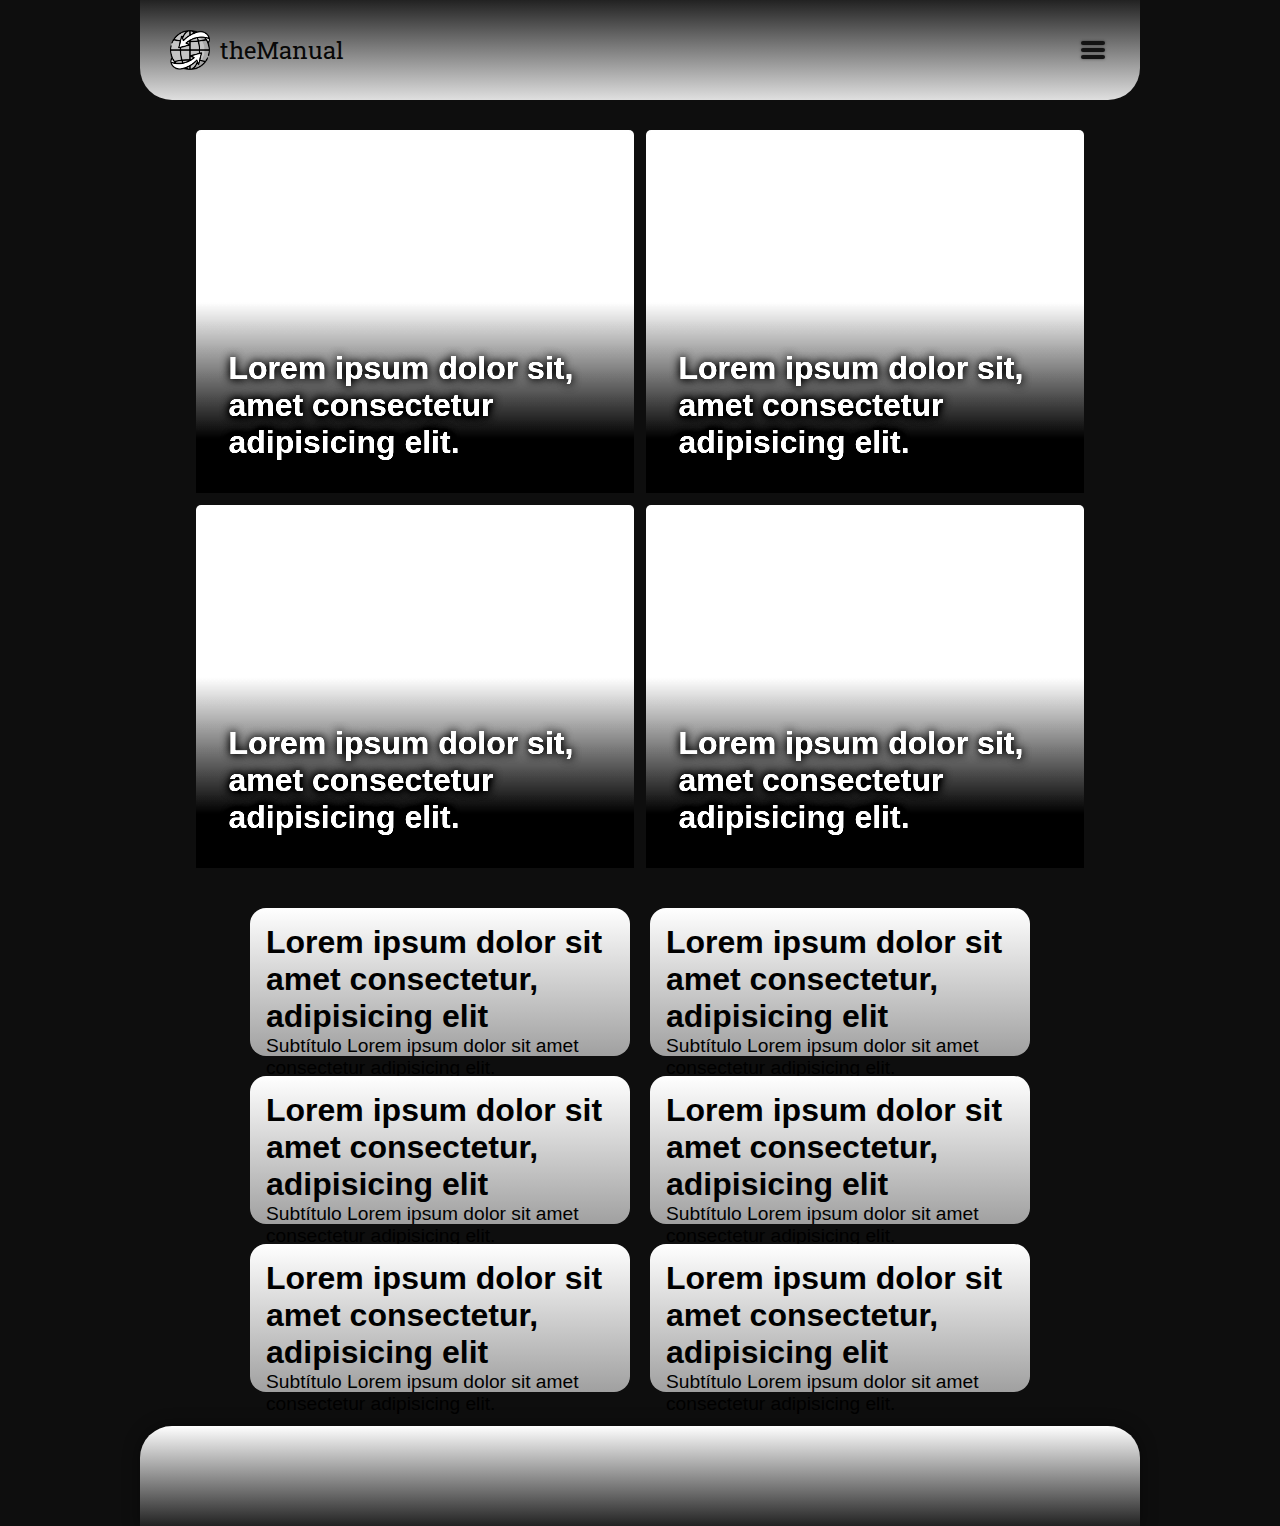
==== index.html @ f6d7060a "25/03/22" ====
<!DOCTYPE html>
<html lang="pt-br">
<head>
    <meta charset="UTF-8">
    <meta http-equiv="X-UA-Compatible" content="IE=edge">
    <meta name="viewport" content="width=device-width, initial-scale=1.0">
    <title>Document</title>
    <link rel="stylesheet" href="style.css">
</head>
<body >
    
    
    
    
    
    
    
    <div id="corpo">
    
        

            <nav class="containerdocabeçalho2">

                <a href="index.html" class="logo">
                    <img src="imagens/internet1.png" alt="" height="40px" class="imagemdalogo">
                </a>

                <div id="menu-mobile" onclick="lista0animacao('index')">

                    <section>
                        <div id="l1"></div>
                        <div id="l2"></div>
                        <div id="l3"></div>
                    </section>
                    
                </div>
                
            
            
            </nav>
            
        

  
    
  
    
        
            


         

<ul id="lista0">    
    <li id="item1"><a class="itensdomenu" id="i1" href="#" onclick="lista1()">WhatsApp</a></li>
    <ul id="lista1">
        <li><a href="#" class="itensdomenu" id="i21" onclick="lista21()">Tutoriais WhatsApp</a></li>

        <ul id="lista2-1">
            <li><a href="artigo1.html" class="itensdomenu link" id="i31">Como instalar o WhatsApp</a></li>

            <li><a href="artigo2.html" class="itensdomenu link" id="i32">Como editar o seu perfil no WhatsApp</a></li>

            <li><a href="artigo3.html" class="itensdomenu link" id="i33">Como mudar o papel de parede no whatsaap</a></li>

            <li><a href="artigo4.html" class="itensdomenu link" id="i34">Como instalar o WhatsApp</a></li>

            <li><a href="artigo5.html" class="itensdomenu link" id="i35">Como instalar o WhatsApp</a></li>

            <li><a href="artigo6.html" class="itensdomenu link" id="i36">Como instalar o WhatsApp</a></li>

            <li><a href="artigo6.html" class="itensdomenu link" id="i37">Como instalar o WhatsApp</a></li>

            <li><a href="artigo6.html" class="itensdomenu link" id="i38">Como instalar o WhatsApp</a></li>

            <li><a href="artigo6.html" class="itensdomenu link" id="i39">Como instalar o WhatsApp</a></li>
            
            <li><a href="artigo6.html" class="itensdomenu link" id="i310">Como instalar o WhatsApp</a></li>
        </ul>
        
    </ul>

      



    </ul>

        
        
        
            <div id="artigos-p">
                <article class="artigo-p" onmousemove="artigosprincipais()">
                    <h1>Lorem ipsum dolor sit, amet consectetur adipisicing elit.</h1>
                </article>
                
                <article class="artigo-p">
                    <h1>Lorem ipsum dolor sit, amet consectetur adipisicing elit.</h1>
                </article>
                
                <article class="artigo-p">
                    <h1>Lorem ipsum dolor sit, amet consectetur adipisicing elit.</h1>
                </article>

                <article class="artigo-p">
                    <h1>Lorem ipsum dolor sit, amet consectetur adipisicing elit.</h1>
                </article>
       
              
        
                

                
                
            </div>

            
        

      
            <div id="artigos-c">
                <article >
                    <div class="conteudo">
                        
                        <div class="titulos">
                            <h1>Lorem ipsum dolor sit amet consectetur, adipisicing elit</h1>
                            <h2>Subtítulo Lorem ipsum dolor sit amet consectetur adipisicing elit.</h2>
                        </div>
                </article>
                
                <article>
                    
                    <div class="conteudo">
                       
                        <div class="titulos">
                            <h1>Lorem ipsum dolor sit amet consectetur, adipisicing elit</h1>
                            <h2>Subtítulo Lorem ipsum dolor sit amet consectetur adipisicing elit.</h2>
                        </div>
                    </div>
                    
                </article>
                
                <article>
                    <div class="conteudo">
                        
                        <div class="titulos">
                            <h1>Lorem ipsum dolor sit amet consectetur, adipisicing elit</h1>
                            <h2>Subtítulo Lorem ipsum dolor sit amet consectetur adipisicing elit.</h2>
                        </div>
                </article>

                <article >
                    <div class="conteudo">
                        
                        <div class="titulos">
                            <h1>Lorem ipsum dolor sit amet consectetur, adipisicing elit</h1>
                            <h2>Subtítulo Lorem ipsum dolor sit amet consectetur adipisicing elit.</h2>
                        </div>
                </article>
                
                <article>
                    
                    <div class="conteudo">
                       
                        <div class="titulos">
                            <h1>Lorem ipsum dolor sit amet consectetur, adipisicing elit</h1>
                            <h2>Subtítulo Lorem ipsum dolor sit amet consectetur adipisicing elit.</h2>
                        </div>
                    </div>
                    
                </article>
                
                <article>
                    <div class="conteudo">
                        
                        <div class="titulos">
                            <h1>Lorem ipsum dolor sit amet consectetur, adipisicing elit</h1>
                            <h2>Subtítulo Lorem ipsum dolor sit amet consectetur adipisicing elit.</h2>
                        </div>
                </article>
       
              
        
                

                
                
            </div>
        

        <footer>

        </footer>
    </div>

</body>
<script src="js.js"></script>
</html>
<!--

    SETA PARA BAIXO
     <div class="seta">
                        <section>
                            <div class="seta1"></div>
                            <div class="seta2"></div>
                            
                        </section>
                    </div>-->
---- style.css ----
@import url('https://fonts.googleapis.com/css2?family=Roboto+Slab:wght@100;200;300;400;500;600&display=swap');

/*-------------------------------------Fundamentais-----------------------------------------*/

*/*retirando margens, preenchimentos de tudo*/{
    margin: 0px;
    padding: 0px;
    font-family: Arial, Helvetica, sans-serif;
}

body/*todo o conteúdo do site*/{
    position: relative;
    font-family: -apple-system, BlinkMacSystemFont, 'Segoe UI', Roboto, Oxygen, Ubuntu, Cantarell, 'Open Sans', 'Helvetica Neue', sans-serif;
    display: flex;
    justify-content: center; 
    background-color: rgb(14, 14, 14);
   
    
}

#corpo/*conteúdo do site, (que fica no meio)*/{
    border-radius:  3em 3em 0em 0em;
   position: relative;
   width: 100%;
   max-width: 1000px;
  
   
}

a/*todos os links*/{
    text-decoration: none;
    padding: 0.4em;
    color:rgb(0, 0, 0);
}
a:hover/*animação dos links*/{
    transition: 200ms;
}

li/*todos os itens das listas*/{
    list-style-type: none;
}

footer/*rodapé*/{
    
    background-image: linear-gradient(to top,rgb(34, 34, 34), white);
    width: 100%;
    box-shadow: 0px 0px 15px 01.5px rgba(0, 0, 0, 0.336);
    border-radius:  2em 2em 0em 0em;
    height: 100px;
    position: absolute;
    
}   

/*--------------------------------------CABEÇALHO-------------------------------------------*/

.containerdocabeçalho1/*conteiner que hospeda o container que hospeda os itens do cabeçalho*/{   
    
    width: 100%;
    display: flex;
    flex-direction: column;
    justify-content: left;
    border-radius: 1em;
    background-color: transparent;
}

.containerdocabeçalho2/*container que hospeda os itens do cabeçalho*/ {
    display: flex;
    flex-direction: row;
    width: 100%;
    height: 100px;
    justify-content: space-between;
    background-image: linear-gradient(to bottom,rgb(34, 34, 34), rgb(223, 223, 223));
    border-radius:  0em 0em 2em 2em;
}

.logo/*logo FERA NA WEB, item 1 do cabeçalho*/{
    display: inline;
    border-radius: 30px;
    font-size: 1.5em;
  align-items: center;
   margin: 10px;
   font-family: "Roboto Slab",Arial, Helvetica, sans-serif;
   display: flex;
   color: rgb(8, 8, 8);
}

.logo .imagemdalogo /*Imagem da logo (planeta)*/{
    margin: 10px;
    position: relative;
    right: 0px;
    filter: grayscale(100%) contrast(130%);
}

.logo::after/*texto escrito na logo logo após a imagem*/{
    content: 'theManual';
}
.logo:hover{
    text-decoration: underline;
    color: rgb(10, 10, 10);
}

#menu-mobile/*menu hamburguer, item 2 do cabeçalho*/{
    align-self: center;
    cursor: pointer;
    justify-self: right;
    border-radius: 10px;
    margin: 2em;
    height: 10px;
    display: flex;
    align-items: center;
    padding: 0em;
    user-select: none;
}

#menu-mobile section div /*os três traços do menu hamburguer*/{
    width: 1.5em;
    height: 4px;
    background-color: rgb(19, 19, 19);
    margin: 3px;
    border-radius:100px;
    box-shadow:  0px 0px 3px 0px rgba(0, 0, 0, 0.466);
    transition: 400ms;
}

#menu-mobile:hover section div/*animação do menu hamburguer*/{
    box-shadow:  0px 0px 3px 0px rgb(0, 0, 0);
    transition: 400ms;
}

/*------------------------------ARTIGOS PRINCIPAIS-----------------------------------*/

#artigos-p/*container que hospeda os articles PRINCIPAIS*/{
    width: 90%;
    max-width: 900px;
    display: grid;
    grid-template-columns: 1fr 1fr;
    grid-auto-rows:  375px;
    padding: 1.5em;
    margin: auto;
}

#artigos-p article/*Artigos principais*/{
    margin: 0.4em;
    border-radius: 05px;
    background-color: rgb(255, 255, 255);
    background-repeat: no-repeat;
    background-size: cover;
    background-position: center;
    display: flex;
   background-image: url(https://br.atsit.in/wp-content/uploads/2021/08/o-whatsapp-pode-em-breve-permitir-que-voce-visualize-atualizacoes-de-status-na-foto-do-perfil-de-toque.jpg);
    align-items: flex-end;
    filter:  grayscale(30%) saturate(40%) contrast(180%);
    
}

#artigos-p article h1/*títulos dos artigos principais*/{
    padding: 1em;
    text-shadow: 0px 0px 10px black;
    color: rgb(255, 255, 255);
    height: 50%;
    display: flex;
    align-items: flex-end;
    width: 100%;
    background-image: linear-gradient(to bottom, transparent, black);
}

#artigos-p .artigo-p:hover h1/*animação dos títulos principais*/{
    text-decoration: underline;
}

/*----------------------------------ARTIGOS COMUNS----------------------------------------*/
#artigos-c/*Container que hospeda os artigos comuns e recomendados*/{
    width: 80%;
    background-color: none;
    justify-items: center;
    flex-direction: column;
    box-sizing: border-box;
    grid-template-columns: 1fr 1fr;
    display: grid;
    min-height: 200px;
    margin: auto;
    margin-bottom: 24px;
  }

#artigos-c article/*os artigos comuns*/{
    background-image: linear-gradient( rgb(255, 255, 255),rgb(160, 160, 160));
    padding: 1em;
    border-radius: 1em;
    margin: 10px;
    height: 116px;
    max-width: 500px;
}
div.conteudo{
    display: flex;
    flex-direction: row;
}
div.imagem{
    background-image: url(imagens/app-store.png);
    background-position: center;
    background-size: cover;
    width: 100%;
    height: 270px;
}
/*-----------------------------ARTIGOS RECOMENDADOS---------------------------------------*/

#recomendados a/*artigos comuns*/{
    justify-content: center;
    background-image: linear-gradient( rgb(255, 255, 255),rgb(160, 160, 160));
    background-position: right top;
    max-width: 500px;
    width: 100%;
    max-height: 120px;
    margin: 10px auto;
    display: flex;
    border-radius: 1em;
    align-items: center;
    transition: 150ms;
   
}
#recomendados a:hover/*animação dos artigos comuns*/{
    max-width: 520px;
    transition: 150ms;
}

#recomendados a article/*conteúdo dos artigos recomendados*/{
  padding: 1em;
}

#recomendados article:hover h1/*animação dos títulos dos artigos comuns*/{
  text-decoration: underline;
  transition: 300ms;
    
}

@media /**/(max-width:900px){
    #artigos-c{
        grid-template-columns: 1fr;
        
       }
}



@media /**/(max-width:650px){
    
  
    #artigos-c article{
        flex-direction: column-reverse;
        
        align-items: center;
        justify-content: end;
        
        
    }


    /*artigos principais agora ficam escondidos*/
    #artigos-p {
        grid-template-columns: 1fr;
        width: auto;
    }
  

}
#artigos-c article .titulos h1{
    font-family: -apple-system, BlinkMacSystemFont, 'Segoe UI', Roboto, Oxygen, Ubuntu, Cantarell, 'Open Sans', 'Helvetica Neue', sans-serif;
}
#artigos-c article .titulos h2{
    font-family: -apple-system, BlinkMacSystemFont, 'Segoe UI', Roboto, Oxygen, Ubuntu, Cantarell, 'Open Sans', 'Helvetica Neue', sans-serif;
    font-weight: 500;
    font-size: 1.2em;
}



/*---------------------------------------------LISTAS------------------------------------*/



.itensdomenu/*(links)*/{
    margin: 0px;
     justify-content: left;
    color: rgb(0, 0, 0);
    display: flex;
    font-size: 18px;
    align-items: center;
    letter-spacing: 3px;
    text-align: left;
    width: 100%;
    
    
    
  
    
 }

 .itensdomenu:hover{
    letter-spacing: 4px;
    
    
}
 .link{
     
   width: unset;
     font-size: 18px;
     list-style-type: circle;
     letter-spacing: 6px;
     margin: 0px;
     
     margin-left: 1em;
 }
 .link:hover{
     font-weight: normal;
     letter-spacing: 5px;
     


 }

#lista0/*,#lista1,#lista1-2,#lista2*/{
    display: flex;
    flex-direction: column;
    width: max-content;
    
    position: absolute;
    padding: 30px;
    border-radius: 20px;
   
   
    border-top: 40px solid rgba(0, 0, 0, 0.774) ;
    margin: 10px;
    
   transition: 500ms ease-in;
 z-index: 1;
    
    
  
    background-image: linear-gradient(to top,rgb(138, 138, 138),rgba(255, 255, 255, 0.993));


 
}
@media (max-width:700px){
    #lista0{
    max-width: 80%;
    min-width: 10px;
    padding: 20px;
    }
    .link{margin: 5px 0px;
    margin-left: 1em;
    }
}



#item1,#item2,#item3{
    transition: 500ms ease-in-out;
   
    text-transform: uppercase;
}

#lista1,#lista1-2,#lista1-3{
    color: aliceblue;
    display: none;
    margin-left: 20px;
    transition: 400ms ease-in-out;
    flex-direction: column;
    border-left: 1px solid black;
  
}

#lista2-1,#lista2-2,#lista2-3{
    flex-direction: column;
    display: none;
    
 
}


.artigos span{
    letter-spacing: 4px;
    margin: 0px 5px;
    background-color: rgba(186, 186, 186, 0.309);
    padding: 0px 5px;
    color: rgb(21, 21, 21);
   font-family: Verdana, Geneva, Tahoma, sans-serif;
    padding: 0.125rem 0.25rem;
   letter-spacing: 1px;
    width: fit-content;
    border-radius: 10px;
    
}
/* 
.artigos span#maisopcoes{
    padding-right: 25px;
    background-image: url(https://scontent.whatsapp.net/v/t39.8562-34/118117430_995065920932265_1336446442210986426_n.jpg?stp=cp0_dst-webp_p50x50&ccb=1-5&_nc_sid=8a74b9&_nc_ohc=v3VJEIUTUsUAX8lCRQH&_nc_ht=scontent.whatsapp.net&oh=01_AVw29OAK5IxPcZxJF-hrfZFGPBJ2sZ7UN9jUxay3sbmvOg&oe=6227535F);
    background-repeat: no-repeat;
    background-position: right;
    background-size: contain;

}*/

h1.titulo span/*icone ao lado do título*/{
    filter: grayscale(100%) drop-shadow(0px 0px 2px rgba(0, 0, 0, 1)) ;
    padding: 15px;
    display: inline-block; 
    border-bottom: black;
   background-color: inherit;
}


.artigos/*Todos os artigos completos,contando com o bloco "ajuda"*/{
    
    position: relative;
    border-radius: 20px;
    padding: 2em;
    max-width: 750px;
    box-sizing: border-box;
    margin: 0em auto 24px auto;
    
    background-image: linear-gradient(to bottom, rgb(255 255 255) ,rgb(255 255 255 / 74%));
   color: #000000;
    line-height: 1.5em;
    
    
}
#indice{
    margin-bottom: 1em;
}

#indice ul{
    margin: auto;
    display: flex;
    justify-content: center;
    align-items: flex-start;
    
    flex-wrap: wrap;
    
     
     
}


#indice ul{
    list-style-type: none;
    margin:auto;
    margin-bottom: 2em;
   


}
#indice li{
    margin: 0px;
    list-style-type: none;
}
#indice li::after{
    content: "-";
    margin: 10px;
    
}
#indice li:last-of-type::after{
    content: none;
}

.artigos h1{
    display: flex;
    align-items: center;
    justify-content: center;
    font-size: 1em;
   font-family: -apple-system, BlinkMacSystemFont, 'Segoe UI', Roboto, Oxygen, Ubuntu, Cantarell, 'Open Sans', 'Helvetica Neue', sans-serif;
    text-align: center;
    color: black;
    line-height: 1em;
    
}

#primeirospassos{
    line-height: 1em;
    font-size: 4em;
}

.artigos h2{
    margin: 1em 0px 1em 0px;
    font-family: -apple-system, BlinkMacSystemFont, 'Segoe UI', Roboto, Oxygen, Ubuntu, Cantarell, 'Open Sans', 'Helvetica Neue', sans-serif;
   
      letter-spacing: 3px;
      font-size: 3em;
      color: rgb(0 0 0);
}
.artigos h2.primeirospassos{
    color: rgb(99, 99, 99);
}

.artigos h4{
    font-family: 'Lucida Sans', 'Lucida Sans Regular', 'Lucida Grande', 'Lucida Sans Unicode', Geneva, Verdana, sans-serif;
  
    letter-spacing: 7px;
    font-size: 1em;
    color: #000000;
    margin: 20px 0px 0px 0px;
}
.artigos p{
    text-align: start;
    word-spacing: 0.1em;
   
    margin: 0em;
    letter-spacing: 2px;
   text-indent: 1em;
    font-size: 18px;
    margin:2em 0em 0em 2em;
    
}
.artigos a{
    text-shadow: 1px 1px 2px rgb(102, 102, 102);
    color: rgb(0, 0, 0);
    
    font-family: Verdana, Geneva, Tahoma, sans-serif;
}
.artigos a:hover{
    text-decoration: underline;
   
}


h1.titulo{
    font-size: 3em;
    display: block;
}
ol div.fotos:nth-of-type(2)/*Fotos que ilustram o passo a passo*/{
    
    
   /* background-image: url(imagens/WhatsApp1.jpeg),url(imagens/WhatsApp2.1.jpeg);
    background-size: 25%;
    background-repeat: no-repeat;
    background-position: 0px -9px,160px -9px;*/
    
    display: none;
  /*  grid-template-columns: repeat(auto-fill,minmax(170px,220px));
    gap: 5px;
    grid-auto-rows: minmax(300px,auto);*/
    flex-wrap: wrap;
    justify-content: center;
    
}
div.fotos .img{
    display: flex;
    align-items: flex-end;
    justify-content: end;
   min-width: 170px;
    background-image: url(imagens/maisopcoes.jpg);
    box-shadow: 0px 0px 3px 1px rgb(0 0 0);
    font-weight: 400;
    background-size: 100%;
    background-position: 0px -12px;
    background-repeat: no-repeat;
    min-height: 250px;
    margin: 10px;
    font-weight: 600;
    font-family: 'Lucida Sans', 'Lucida Sans Regular', 'Lucida Grande', 'Lucida Sans Unicode', Geneva, Verdana, sans-serif;
}
div.fotos .img:nth-of-type(2){
    background-image: url(imagens/configuracoes.jpg);
}
div.fotos .img:nth-of-type(3){
    background-image: url(imagens/perfil.jpg);
}

div.botao{
    display: flex;
    justify-content: right;
}
div.botao span{
    transition: 200ms;
    
    font-size: 1em;
    font-family: Arial, Helvetica, sans-serif;
    letter-spacing: 3px;
    background-color: unset;
    color: rgb(76, 76, 76);
    font-weight: bold;
  padding: 1em;
    cursor: pointer;
  
}

@media (max-width:450px){
    h1.titulo span{
     padding: 0;
     display: block;
       top: 0;
       right: 0;
       margin: 13px auto;
     
        
    }
    h1.titulo{
        font-size: 2em;
        margin-top: 5px;
      
        
    }
    #fotos .img{
        background-position: 0px -20px;
        max-width: 300px;
        min-height: 410px;
        width: 100%;
    }

}

/*-------------------------------------SUMARIO(Para os artigos)----------------------------*/
div.sumario{
   
    color: rgb(255, 255, 255);
    border-radius: 20px;
    padding: 5px;
    font-size: 1.1em;
    display: flex;
    flex-wrap: wrap;
    width: 100%;
    margin: auto;
    justify-content: center;
    align-items: center;
    box-sizing: border-box;
    text-align: left;
    
}
div.sumario .paginadosumario{
    
  cursor: unset;
    max-width: 80px;
    color: rgb(255, 255, 255);
    text-decoration: none;
    padding: 0;
   
}
div.sumario li::after{
    content: ">>";
    margin: 10px;
    
}
div.sumario li:last-of-type::after{
    content: "";
}



.artigosrelacionados {
    font-family: -apple-system, BlinkMacSystemFont, 'Segoe UI', Roboto, Oxygen, Ubuntu, Cantarell, 'Open Sans', 'Helvetica Neue', sans-serif;
    text-align: center;
    font-size: 1.5em;
    color: rgb(255, 255, 255);
    font-weight: bold;
    margin-top: 20px;
    
}


.artigos ol{
    
    margin: 0em 0em 3em 4em;
}
.artigos ul{
    
    margin: 0em 0em 5em 4em;
}
.artigos ol li{
    font-size: 18px;
    list-style-type: decimal;
    margin: 1.5em 0em 0em 0em;
    
    font-family: "Roboto Slab" Arial, Helvetica, sans-serif;
}

.artigos ul li{
    font-size: 18px;
    list-style-type: disc;
    margin: 1em 0em 0em 0em;
    
    font-family: "Roboto Slab" Arial, Helvetica, sans-serif;
}

.artigos li{
    letter-spacing: 2px;
}


.artigos li img{
    height: 18px;
    filter: grayscale(90%) contrast(200%) drop-shadow(0px 0px 2px black);
    
}
.artigos p img{
    height: 18px;
    
}



h1:nth-of-type(1){
    justify-content: center;
}

ol.ajuda {
    margin-bottom: 0px;
}
ol.ajuda li{
    margin: 10px;
}

hr{
    margin-top: 0;
    margin-bottom: 1em;
    color: black;
}

.em {
    display: inline-block;
    font-size: 17px;
    font-family: 'Segoe UI', Tahoma, Geneva, Verdana, sans-serif;
    letter-spacing: 1px;
    color: #2a2a2a;
    text-align: end;
    font-style: normal;
   
}
.em::before{
    content: "*";
}

sup a{
    padding: 0;
}
.artigos:nth-of-type(2){
    padding: 10px;
    padding-left: 32px;
}
.artigos:nth-of-type(2) h2{
    margin: 24px 0px;
}
.artigos:nth-of-type(2) ol{
    margin: 0em 0em 24px 4em;
}


@media(max-width:758px){
    
    .artigos{
        margin-right:  5px;
        margin-left: 5px;
        padding: 8px;
    }
    #indice ul{
       
       
        justify-content: space-around;
        margin: 1em 0em 1em 0em;
    }

    #indice ul li::after{
        content: "";
        margin: 0;
        
    }
    .artigos h2{
        margin: 15px 0px 0px 0px;
        letter-spacing: 3px;
        font-size: 2.2em;
       
    }

    .artigos h4{
        letter-spacing: 3px;
        font-size: 1em;
        color: #161616;
        margin: 25px 0px 0px 0px;
    }
    .artigos p{
        font-size: 1em;
        
    }
    .artigos ul,.artigos ol{
        margin-left: 2em;
        margin-right: 0;
    }
   
    
  
    .link:hover{
       
        text-decoration: none;
   
   
    }
   
    .link:active{
        font-weight: bold;
        text-decoration: underline;
    }
    .sumario li{
        margin-bottom: 5px;
    }
}
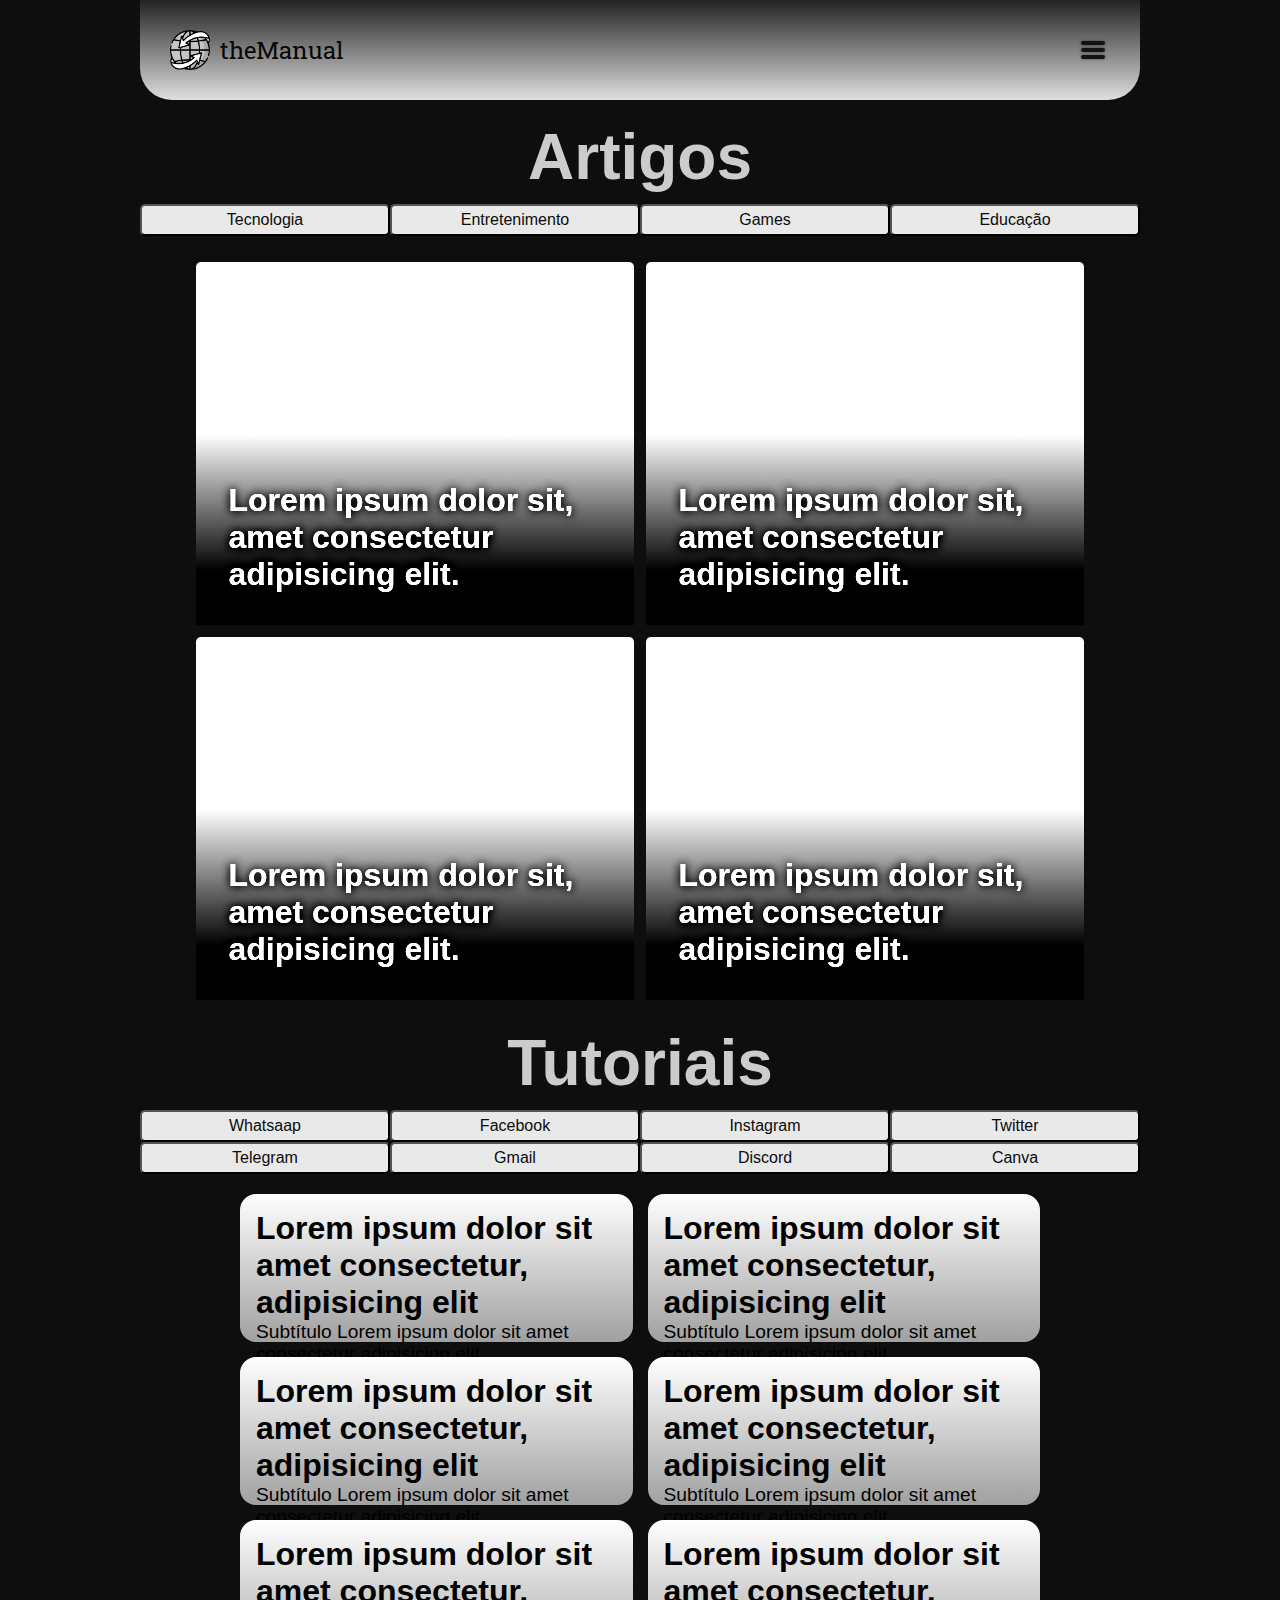
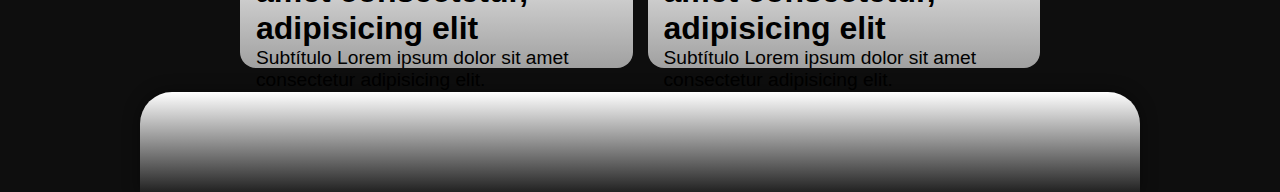
==== commit 3b0aa5bf: "25/03/22" ====
--- a/index.html
+++ b/index.html
@@ -22,7 +22,7 @@
             <nav class="containerdocabeçalho2">
 
                 <a href="index.html" class="logo">
-                    <img src="imagens/internet1.png" alt="" height="40px" class="imagemdalogo">
+                    <img src="imagens/internet1.png" alt=""  class="imagemdalogo">
                 </a>
 
                 <div id="menu-mobile" onclick="lista0animacao('index')">
@@ -87,97 +87,110 @@
     </ul>
 
         
-        
-        
-            <div id="artigos-p">
-                <article class="artigo-p" onmousemove="artigosprincipais()">
-                    <h1>Lorem ipsum dolor sit, amet consectetur adipisicing elit.</h1>
-                </article>
-                
-                <article class="artigo-p">
-                    <h1>Lorem ipsum dolor sit, amet consectetur adipisicing elit.</h1>
-                </article>
-                
-                <article class="artigo-p">
-                    <h1>Lorem ipsum dolor sit, amet consectetur adipisicing elit.</h1>
-                </article>
-
-                <article class="artigo-p">
-                    <h1>Lorem ipsum dolor sit, amet consectetur adipisicing elit.</h1>
-                </article>
-       
-              
-        
-                
-
-                
-                
+        <div class="bloco">
+            <div class="artigosrelacionados">
+                <p class="artigosrelacionados">Artigos</p>
+                <ul class="artigosrelacionados">
+                    <button>Tecnologia</button>
+                    <button>Entretenimento</button>
+                    <button>Games</button>
+                    <button>Educação</button>
+                </ul>
             </div>
-
-            
-        
-
-      
-            <div id="artigos-c">
-                <article >
-                    <div class="conteudo">
-                        
-                        <div class="titulos">
-                            <h1>Lorem ipsum dolor sit amet consectetur, adipisicing elit</h1>
-                            <h2>Subtítulo Lorem ipsum dolor sit amet consectetur adipisicing elit.</h2>
+            
+                <div id="artigos-p">
+                    <article class="artigo-p" onmousemove="artigosprincipais()">
+                        <h1>Lorem ipsum dolor sit, amet consectetur adipisicing elit.</h1>
+                    </article>
+            
+                    <article class="artigo-p">
+                        <h1>Lorem ipsum dolor sit, amet consectetur adipisicing elit.</h1>
+                    </article>
+            
+                    <article class="artigo-p">
+                        <h1>Lorem ipsum dolor sit, amet consectetur adipisicing elit.</h1>
+                    </article>
+                    <article class="artigo-p">
+                        <h1>Lorem ipsum dolor sit, amet consectetur adipisicing elit.</h1>
+                    </article>
+                </div>
+        </div>
+
+          
+            <div class="bloco">
+                <div class="artigosrelacionados">
+                    <p class="artigosrelacionados">Tutoriais</p>
+                    <ul class="artigosrelacionados">
+                        <button>Whatsaap</button>
+                        <button>Facebook</button>
+                        <button>Instagram</button>
+                        <button>Twitter</button>
+                        <button>Telegram</button>
+                        <button>Gmail</button>
+                        <button>Discord</button>
+                        <button>Canva</button>
+                    </ul>
+                </div>
+                <div id="artigos-c">
+                    <article >
+                        <div class="conteudo">
+                
+                            <div class="titulos">
+                                <h1>Lorem ipsum dolor sit amet consectetur, adipisicing elit</h1>
+                                <h2>Subtítulo Lorem ipsum dolor sit amet consectetur adipisicing elit.</h2>
+                            </div>
+                    </article>
+                
+                    <article>
+                
+                        <div class="conteudo">
+                
+                            <div class="titulos">
+                                <h1>Lorem ipsum dolor sit amet consectetur, adipisicing elit</h1>
+                                <h2>Subtítulo Lorem ipsum dolor sit amet consectetur adipisicing elit.</h2>
+                            </div>
                         </div>
-                </article>
-                
-                <article>
-                    
-                    <div class="conteudo">
-                       
-                        <div class="titulos">
-                            <h1>Lorem ipsum dolor sit amet consectetur, adipisicing elit</h1>
-                            <h2>Subtítulo Lorem ipsum dolor sit amet consectetur adipisicing elit.</h2>
+                
+                    </article>
+                
+                    <article>
+                        <div class="conteudo">
+                
+                            <div class="titulos">
+                                <h1>Lorem ipsum dolor sit amet consectetur, adipisicing elit</h1>
+                                <h2>Subtítulo Lorem ipsum dolor sit amet consectetur adipisicing elit.</h2>
+                            </div>
+                    </article>
+                    <article >
+                        <div class="conteudo">
+                
+                            <div class="titulos">
+                                <h1>Lorem ipsum dolor sit amet consectetur, adipisicing elit</h1>
+                                <h2>Subtítulo Lorem ipsum dolor sit amet consectetur adipisicing elit.</h2>
+                            </div>
+                    </article>
+                
+                    <article>
+                
+                        <div class="conteudo">
+                
+                            <div class="titulos">
+                                <h1>Lorem ipsum dolor sit amet consectetur, adipisicing elit</h1>
+                                <h2>Subtítulo Lorem ipsum dolor sit amet consectetur adipisicing elit.</h2>
+                            </div>
                         </div>
-                    </div>
-                    
-                </article>
-                
-                <article>
-                    <div class="conteudo">
-                        
-                        <div class="titulos">
-                            <h1>Lorem ipsum dolor sit amet consectetur, adipisicing elit</h1>
-                            <h2>Subtítulo Lorem ipsum dolor sit amet consectetur adipisicing elit.</h2>
-                        </div>
-                </article>
-
-                <article >
-                    <div class="conteudo">
-                        
-                        <div class="titulos">
-                            <h1>Lorem ipsum dolor sit amet consectetur, adipisicing elit</h1>
-                            <h2>Subtítulo Lorem ipsum dolor sit amet consectetur adipisicing elit.</h2>
-                        </div>
-                </article>
-                
-                <article>
-                    
-                    <div class="conteudo">
-                       
-                        <div class="titulos">
-                            <h1>Lorem ipsum dolor sit amet consectetur, adipisicing elit</h1>
-                            <h2>Subtítulo Lorem ipsum dolor sit amet consectetur adipisicing elit.</h2>
-                        </div>
-                    </div>
-                    
-                </article>
-                
-                <article>
-                    <div class="conteudo">
-                        
-                        <div class="titulos">
-                            <h1>Lorem ipsum dolor sit amet consectetur, adipisicing elit</h1>
-                            <h2>Subtítulo Lorem ipsum dolor sit amet consectetur adipisicing elit.</h2>
-                        </div>
-                </article>
+                
+                    </article>
+                
+                    <article>
+                        <div class="conteudo">
+                
+                            <div class="titulos">
+                                <h1>Lorem ipsum dolor sit amet consectetur, adipisicing elit</h1>
+                                <h2>Subtítulo Lorem ipsum dolor sit amet consectetur adipisicing elit.</h2>
+                            </div>
+                    </article>
+            </div>
        
               
         
--- a/style.css
+++ b/style.css
@@ -89,6 +89,7 @@
     position: relative;
     right: 0px;
     filter: grayscale(100%) contrast(130%);
+    height: 40px;
 }
 
 .logo::after/*texto escrito na logo logo após a imagem*/{
@@ -105,7 +106,7 @@
     justify-self: right;
     border-radius: 10px;
     margin: 2em;
-    height: 10px;
+   
     display: flex;
     align-items: center;
     padding: 0em;
@@ -135,7 +136,7 @@
     display: grid;
     grid-template-columns: 1fr 1fr;
     grid-auto-rows:  375px;
-    padding: 1.5em;
+    
     margin: auto;
 }
 
@@ -150,7 +151,6 @@
    background-image: url(https://br.atsit.in/wp-content/uploads/2021/08/o-whatsapp-pode-em-breve-permitir-que-voce-visualize-atualizacoes-de-status-na-foto-do-perfil-de-toque.jpg);
     align-items: flex-end;
     filter:  grayscale(30%) saturate(40%) contrast(180%);
-    
 }
 
 #artigos-p article h1/*títulos dos artigos principais*/{
@@ -180,13 +180,14 @@
     min-height: 200px;
     margin: auto;
     margin-bottom: 24px;
+    gap: 15px;
   }
 
 #artigos-c article/*os artigos comuns*/{
     background-image: linear-gradient( rgb(255, 255, 255),rgb(160, 160, 160));
     padding: 1em;
     border-radius: 1em;
-    margin: 10px;
+   
     height: 116px;
     max-width: 500px;
 }
@@ -201,35 +202,45 @@
     width: 100%;
     height: 270px;
 }
-/*-----------------------------ARTIGOS RECOMENDADOS---------------------------------------*/
-
-#recomendados a/*artigos comuns*/{
+/*-------------------------------------Títulos no meio da página----------------------------*/
+
+p.artigosrelacionados{
+  
+    
+}
+div.artigosrelacionados{
+    width: 100%;
+    margin: 20px auto;
+}
+.artigosrelacionados {
+    font-family: -apple-system, BlinkMacSystemFont, 'Segoe UI', Roboto, Oxygen, Ubuntu, Cantarell, 'Open Sans', 'Helvetica Neue', sans-serif;
+    text-align: center;
+    font-size: 2em;
+    color: rgb(204, 204, 204);
+    font-weight: bold;
+    margin-top: 20px;
+    list-style-type: disc;
+
+}
+
+
+.artigosrelacionados button{
+    padding: 5px;
+    border-radius: 5px;
+    color: rgb(12, 12, 12);
+    font-size: 16px;
+    background-color: rgb(233, 233, 233);
+    
+}
+
+ul.artigosrelacionados{
+    width: 100%;
+    margin: 10px auto;
+    display: grid;
+    grid-template-columns: 1fr 1fr 1fr 1fr;
+    flex-wrap: wrap;
     justify-content: center;
-    background-image: linear-gradient( rgb(255, 255, 255),rgb(160, 160, 160));
-    background-position: right top;
-    max-width: 500px;
-    width: 100%;
-    max-height: 120px;
-    margin: 10px auto;
-    display: flex;
-    border-radius: 1em;
-    align-items: center;
-    transition: 150ms;
-   
-}
-#recomendados a:hover/*animação dos artigos comuns*/{
-    max-width: 520px;
-    transition: 150ms;
-}
-
-#recomendados a article/*conteúdo dos artigos recomendados*/{
-  padding: 1em;
-}
-
-#recomendados article:hover h1/*animação dos títulos dos artigos comuns*/{
-  text-decoration: underline;
-  transition: 300ms;
-    
+    flex-direction: row;
 }
 
 @media /**/(max-width:900px){
@@ -241,25 +252,57 @@
 
 
 
-@media /**/(max-width:650px){
-    
-  
+@media /*responsividade*/(max-width:650px){
+    .containerdocabeçalho2{
+        height: 77px;
+
+    }
+    #menu-mobile section div /*os três traços do menu hamburguer*/{
+    height: 3px;
+    width: 20px;}
+
+    .logo/*logo FERA NA WEB, item 1 do cabeçalho*/{
+        display: inline;
+        border-radius: 30px;
+        font-size: 20px;
+      align-items: center;
+       margin: 10px;
+       font-family: "Roboto Slab",Arial, Helvetica, sans-serif;
+       display: flex;
+       color: rgb(8, 8, 8);
+    }
+
     #artigos-c article{
         flex-direction: column-reverse;
-        
+        height: auto;
         align-items: center;
         justify-content: end;
-        
-        
+    }
+    #artigos-c article  h1{
+        font-size: 23px;
+    }
+   
+    .bloco{
+        background-image: radial-gradient(#dddddd , #00000000 70%);
     }
 
 
     /*artigos principais agora ficam escondidos*/
     #artigos-p {
         grid-template-columns: 1fr;
+        grid-auto-rows: 230px;
         width: auto;
     }
-  
+    .artigosrelacionados{
+        font-size: 25px;
+    }
+    .artigosrelacionados button{
+        width: 150px;
+    }
+    ul.artigosrelacionados{
+        display: flex;
+        grid-template-columns: 1fr 1fr 1fr;
+    }
 
 }
 #artigos-c article .titulos h1{
@@ -645,15 +688,7 @@
 
 
 
-.artigosrelacionados {
-    font-family: -apple-system, BlinkMacSystemFont, 'Segoe UI', Roboto, Oxygen, Ubuntu, Cantarell, 'Open Sans', 'Helvetica Neue', sans-serif;
-    text-align: center;
-    font-size: 1.5em;
-    color: rgb(255, 255, 255);
-    font-weight: bold;
-    margin-top: 20px;
-    
-}
+
 
 
 .artigos ol{
@@ -800,4 +835,41 @@
     .sumario li{
         margin-bottom: 5px;
     }
-}+}
+
+
+
+
+/*lixeira*/
+
+
+/*-----------------------------ARTIGOS RECOMENDADOS---------------------------------------*/
+
+#recomendados a/*artigos comuns*/{
+    justify-content: center;
+    background-image: linear-gradient( rgb(255, 255, 255),rgb(160, 160, 160));
+    background-position: right top;
+    max-width: 500px;
+    width: 100%;
+    max-height: 120px;
+    margin: 10px auto;
+    display: flex;
+    border-radius: 1em;
+    align-items: center;
+    transition: 150ms;
+   
+}
+#recomendados a:hover/*animação dos artigos comuns*/{
+    max-width: 520px;
+    transition: 150ms;
+}
+
+#recomendados a article/*conteúdo dos artigos recomendados*/{
+  padding: 1em;
+}
+
+#recomendados article:hover h1/*animação dos títulos dos artigos comuns*/{
+  text-decoration: underline;
+  transition: 300ms;
+    
+}
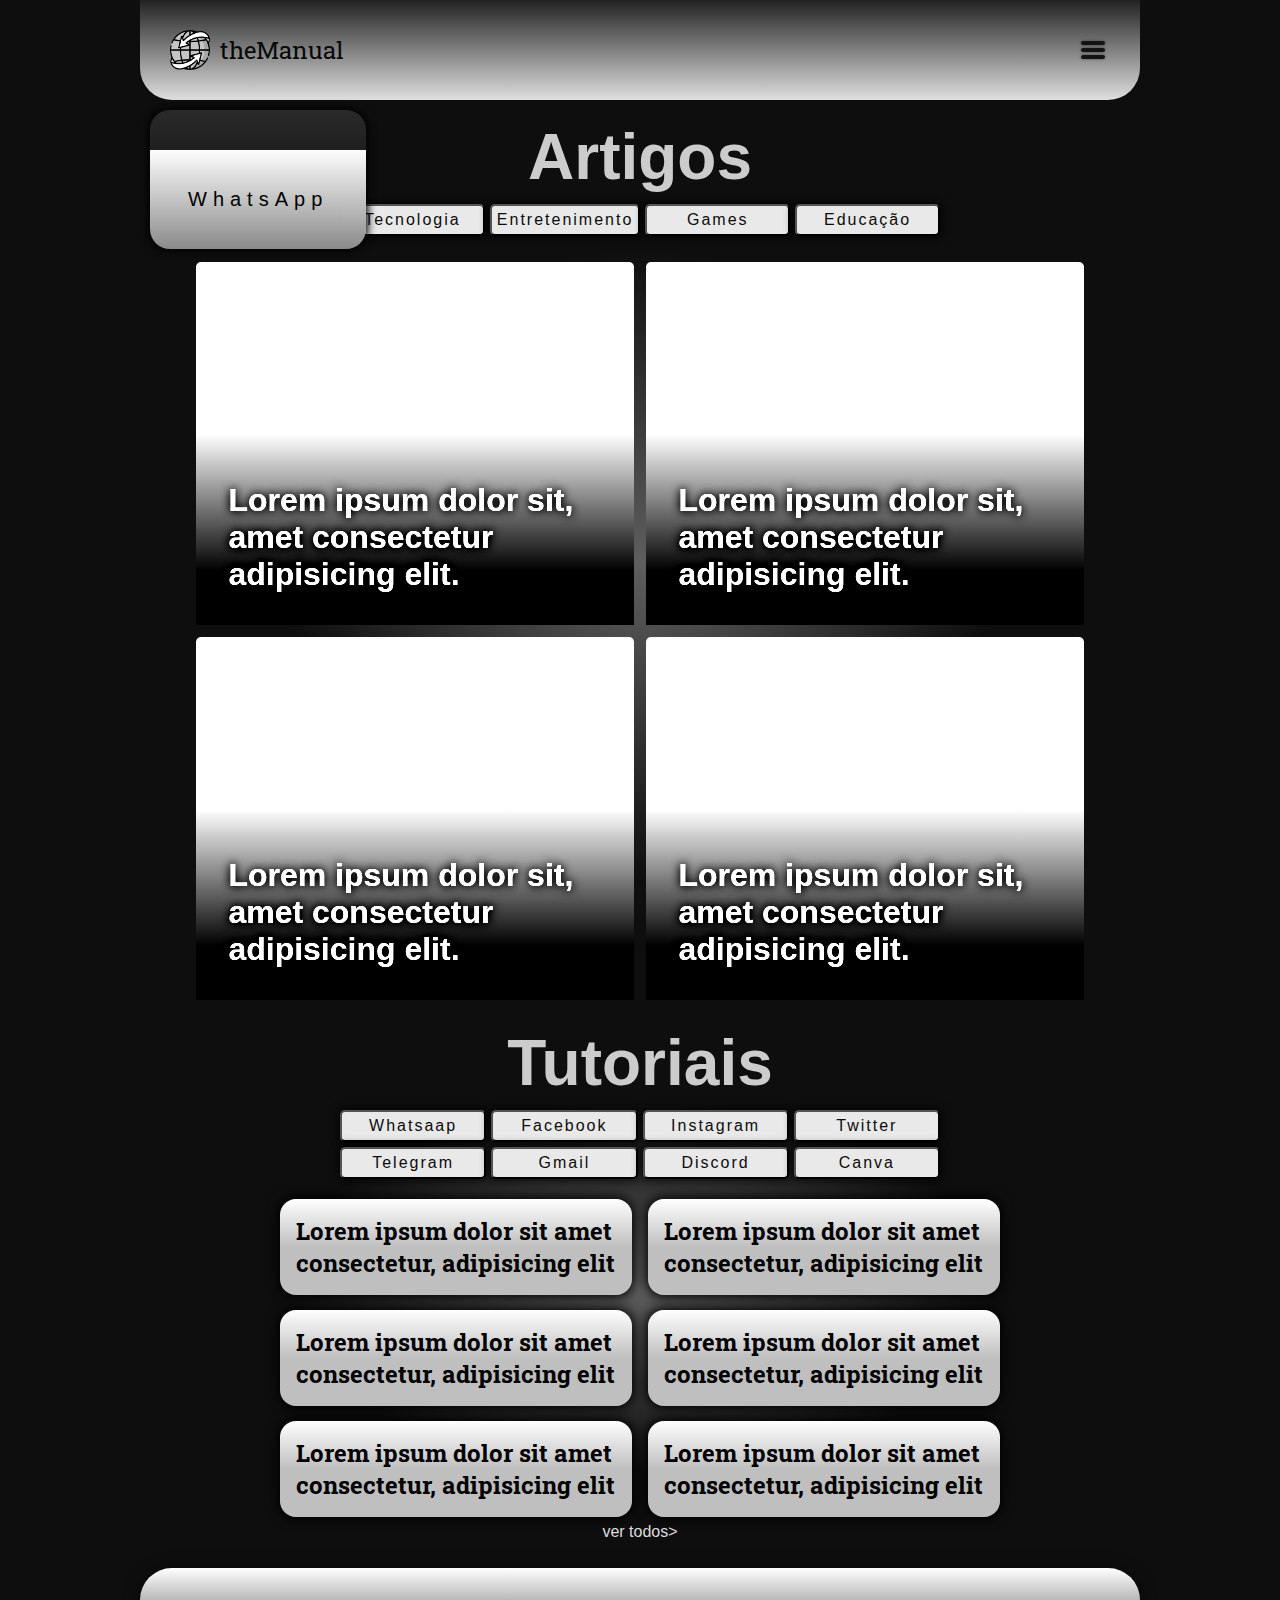
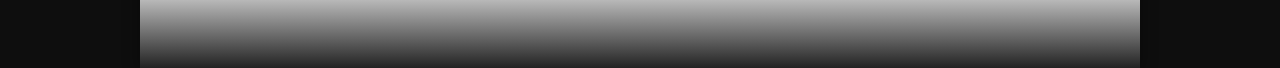
==== commit fa46afc2: "31/03/22" ====
--- a/index.html
+++ b/index.html
@@ -7,7 +7,7 @@
     <title>Document</title>
     <link rel="stylesheet" href="style.css">
 </head>
-<body >
+<body>
     
     
     
@@ -51,40 +51,32 @@
 
          
 
-<ul id="lista0">    
-    <li id="item1"><a class="itensdomenu" id="i1" href="#" onclick="lista1()">WhatsApp</a></li>
+<ul id="lista0" href="index.html">    
+    <li><a class="itensdomenu" id="i1" href="#" onclick="lista1()">WhatsApp</a></li>
     <ul id="lista1">
-        <li><a href="#" class="itensdomenu" id="i21" onclick="lista21()">Tutoriais WhatsApp</a></li>
+        <li><a href="#" class="itensdomenu" id="i11" onclick="lista21()">Tutoriais WhatsApp</a></li>
 
         <ul id="lista2-1">
-            <li><a href="artigo1.html" class="itensdomenu link" id="i31">Como instalar o WhatsApp</a></li>
+            <li><a href="artigo1.html" class="itensdomenu link" id="i111">Como instalar o WhatsApp</a></li>
 
-            <li><a href="artigo2.html" class="itensdomenu link" id="i32">Como editar o seu perfil no WhatsApp</a></li>
+            <li><a href="artigo2.html" class="itensdomenu link" id="i112">Como editar o seu perfil no WhatsApp</a></li>
 
-            <li><a href="artigo3.html" class="itensdomenu link" id="i33">Como mudar o papel de parede no whatsaap</a></li>
+            <li><a href="artigo3.html" class="itensdomenu link" id="i113">Como mudar o papel de parede no whatsaap</a></li>
 
-            <li><a href="artigo4.html" class="itensdomenu link" id="i34">Como instalar o WhatsApp</a></li>
+            <li><a href="artigo4.html" class="itensdomenu link" id="i114">Como instalar o WhatsApp</a></li>
 
-            <li><a href="artigo5.html" class="itensdomenu link" id="i35">Como instalar o WhatsApp</a></li>
+            <li><a href="artigo5.html" class="itensdomenu link" id="i115">Como instalar o WhatsApp</a></li>
 
-            <li><a href="artigo6.html" class="itensdomenu link" id="i36">Como instalar o WhatsApp</a></li>
+            <li><a href="artigo6.html" class="itensdomenu link" id="i116">Como instalar o WhatsApp</a></li>
 
-            <li><a href="artigo6.html" class="itensdomenu link" id="i37">Como instalar o WhatsApp</a></li>
+            <li><a href="artigo6.html" class="itensdomenu link" id="i117">Como instalar o WhatsApp</a></li>
 
-            <li><a href="artigo6.html" class="itensdomenu link" id="i38">Como instalar o WhatsApp</a></li>
+            <li><a href="artigo6.html" class="itensdomenu link" id="i118">Como instalar o WhatsApp</a></li>
 
-            <li><a href="artigo6.html" class="itensdomenu link" id="i39">Como instalar o WhatsApp</a></li>
+            <li><a href="artigo6.html" class="itensdomenu link" id="i119">Como instalar o WhatsApp</a></li>
             
-            <li><a href="artigo6.html" class="itensdomenu link" id="i310">Como instalar o WhatsApp</a></li>
-        </ul>
-        
-    </ul>
-
-      
-
-
-
-    </ul>
+            <li><a href="artigo6.html" class="itensdomenu link" id="i11_10">Como instalar o WhatsApp</a></li>
+        </ul></ul></ul>
 
         
         <div class="bloco">
@@ -132,78 +124,64 @@
                     </ul>
                 </div>
                 <div id="artigos-c">
-                    <article >
-                        <div class="conteudo">
-                
-                            <div class="titulos">
-                                <h1>Lorem ipsum dolor sit amet consectetur, adipisicing elit</h1>
-                                <h2>Subtítulo Lorem ipsum dolor sit amet consectetur adipisicing elit.</h2>
-                            </div>
-                    </article>
-                
-                    <article>
-                
-                        <div class="conteudo">
-                
-                            <div class="titulos">
-                                <h1>Lorem ipsum dolor sit amet consectetur, adipisicing elit</h1>
-                                <h2>Subtítulo Lorem ipsum dolor sit amet consectetur adipisicing elit.</h2>
-                            </div>
-                        </div>
-                
-                    </article>
-                
-                    <article>
-                        <div class="conteudo">
-                
-                            <div class="titulos">
-                                <h1>Lorem ipsum dolor sit amet consectetur, adipisicing elit</h1>
-                                <h2>Subtítulo Lorem ipsum dolor sit amet consectetur adipisicing elit.</h2>
-                            </div>
-                    </article>
-                    <article >
-                        <div class="conteudo">
-                
-                            <div class="titulos">
-                                <h1>Lorem ipsum dolor sit amet consectetur, adipisicing elit</h1>
-                                <h2>Subtítulo Lorem ipsum dolor sit amet consectetur adipisicing elit.</h2>
-                            </div>
-                    </article>
-                
-                    <article>
-                
-                        <div class="conteudo">
-                
-                            <div class="titulos">
-                                <h1>Lorem ipsum dolor sit amet consectetur, adipisicing elit</h1>
-                                <h2>Subtítulo Lorem ipsum dolor sit amet consectetur adipisicing elit.</h2>
-                            </div>
-                        </div>
-                
-                    </article>
-                
-                    <article>
-                        <div class="conteudo">
-                
-                            <div class="titulos">
-                                <h1>Lorem ipsum dolor sit amet consectetur, adipisicing elit</h1>
-                                <h2>Subtítulo Lorem ipsum dolor sit amet consectetur adipisicing elit.</h2>
-                            </div>
-                    </article>
-            </div>
-       
-              
-        
-                
+<a href="">
+<div class="conteudo">
+<div class="titulos">
+<h1>Lorem ipsum dolor sit amet consectetur, adipisicing elit</h1>
+</div>
+</div>
+</a>
 
-                
-                
-            </div>
+<a href="">
+<div class="conteudo">
+<div class="titulos">
+<h1>Lorem ipsum dolor sit amet consectetur, adipisicing elit</h1>
+</div>
+</div>
+</a>
+
+<a href="">
+<div class="conteudo">
+<div class="titulos">
+<h1>Lorem ipsum dolor sit amet consectetur, adipisicing elit</h1>
+</div>
+</div>
+</a>
+
+<a href="">
+<div class="conteudo">
+<div class="titulos">
+<h1>Lorem ipsum dolor sit amet consectetur, adipisicing elit</h1>
+</div>
+</div>
+</a>
+
+<a href="">
+<div class="conteudo">
+<div class="titulos">
+<h1>Lorem ipsum dolor sit amet consectetur, adipisicing elit</h1>
+</div>
+</div>
+</a>
+
+<a href="">
+<div class="conteudo">
+<div class="titulos">
+<h1>Lorem ipsum dolor sit amet consectetur, adipisicing elit</h1>
+</div>
+</div>
+</a>
+
+</div>
+   
+<p class="vermais"><a href="">ver todos></a></p>     
+                     
+</div>
         
 
-        <footer>
+<footer>
 
-        </footer>
+</footer>
     </div>
 
 </body>
--- a/style.css
+++ b/style.css
@@ -168,9 +168,9 @@
     text-decoration: underline;
 }
 
-/*----------------------------------ARTIGOS COMUNS----------------------------------------*/
+/*----------------------------------TUTORIAIS----------------------------------------*/
 #artigos-c/*Container que hospeda os artigos comuns e recomendados*/{
-    width: 80%;
+    max-width: 720px;
     background-color: none;
     justify-items: center;
     flex-direction: column;
@@ -179,50 +179,45 @@
     display: grid;
     min-height: 200px;
     margin: auto;
-    margin-bottom: 24px;
     gap: 15px;
   }
 
-#artigos-c article/*os artigos comuns*/{
-    background-image: linear-gradient( rgb(255, 255, 255),rgb(160, 160, 160));
+#artigos-c a/*os artigos comuns ou tutoriais*/{
+    background-image: linear-gradient( rgb(255, 255, 255),rgb(191 191 191) 50%);
     padding: 1em;
     border-radius: 1em;
-   
-    height: 116px;
-    max-width: 500px;
-}
+    max-width: 320px;
+    width: 100%;
+    height: 64px;
+    display: flex;
+    align-items: center;
+    box-shadow: 0px 0px 12px 2px black;
+}
+
 div.conteudo{
     display: flex;
     flex-direction: row;
-}
-div.imagem{
-    background-image: url(imagens/app-store.png);
-    background-position: center;
-    background-size: cover;
-    width: 100%;
-    height: 270px;
-}
+    font-size: 12px;
+}
+
 /*-------------------------------------Títulos no meio da página----------------------------*/
 
-p.artigosrelacionados{
-  
-    
-}
+
 div.artigosrelacionados{
     width: 100%;
     margin: 20px auto;
 }
-.artigosrelacionados {
+.artigosrelacionados{
     font-family: -apple-system, BlinkMacSystemFont, 'Segoe UI', Roboto, Oxygen, Ubuntu, Cantarell, 'Open Sans', 'Helvetica Neue', sans-serif;
     text-align: center;
     font-size: 2em;
     color: rgb(204, 204, 204);
     font-weight: bold;
     margin-top: 20px;
+    margin-bottom: 10px;
     list-style-type: disc;
 
 }
-
 
 .artigosrelacionados button{
     padding: 5px;
@@ -230,17 +225,40 @@
     color: rgb(12, 12, 12);
     font-size: 16px;
     background-color: rgb(233, 233, 233);
-    
+    font-family: unset;
+    letter-spacing: 2px;
+    box-shadow: 0px 0px 9px 2px rgba(0, 0, 0, 0.692);
+    
+}
+.artigosrelacionados button:hover{
+    background-color: rgb(197, 197, 197);
 }
 
 ul.artigosrelacionados{
-    width: 100%;
+    max-width: 600px;
     margin: 10px auto;
     display: grid;
     grid-template-columns: 1fr 1fr 1fr 1fr;
-    flex-wrap: wrap;
+    
     justify-content: center;
-    flex-direction: row;
+    gap: 05px;
+
+}
+
+.bloco{
+    background-image: radial-gradient(rgba(177, 177, 177, 0.493), transparent 50%);
+    margin-bottom: 20px;
+}
+
+.bloco p.vermais{
+   display: flex;
+   justify-content: end;
+   
+}
+
+.bloco p.vermais a{
+    color: #dddddd;
+    margin: auto;
 }
 
 @media /**/(max-width:900px){
@@ -250,16 +268,17 @@
        }
 }
 
-
-
 @media /*responsividade*/(max-width:650px){
     .containerdocabeçalho2{
         height: 77px;
 
     }
     #menu-mobile section div /*os três traços do menu hamburguer*/{
-    height: 3px;
-    width: 20px;}
+        height: 2px;
+        width: 20px;
+        margin: 5px;
+
+}
 
     .logo/*logo FERA NA WEB, item 1 do cabeçalho*/{
         display: inline;
@@ -272,14 +291,18 @@
        color: rgb(8, 8, 8);
     }
 
-    #artigos-c article{
+    #artigos-c a{
         flex-direction: column-reverse;
         height: auto;
         align-items: center;
         justify-content: end;
     }
-    #artigos-c article  h1{
-        font-size: 23px;
+
+    #artigos-c a{
+        padding: 10px;
+    }
+    #artigos-c a h1{
+        font-size: 18px;
     }
    
     .bloco{
@@ -298,17 +321,18 @@
     }
     .artigosrelacionados button{
         width: 150px;
+
     }
     ul.artigosrelacionados{
         display: flex;
-        grid-template-columns: 1fr 1fr 1fr;
-    }
-
-}
-#artigos-c article .titulos h1{
-    font-family: -apple-system, BlinkMacSystemFont, 'Segoe UI', Roboto, Oxygen, Ubuntu, Cantarell, 'Open Sans', 'Helvetica Neue', sans-serif;
-}
-#artigos-c article .titulos h2{
+        flex-wrap: wrap;
+    }
+
+}
+#artigos-c a .titulos h1{
+    font-family: "Roboto Slab";
+}
+#artigos-c a .titulos h2{
     font-family: -apple-system, BlinkMacSystemFont, 'Segoe UI', Roboto, Oxygen, Ubuntu, Cantarell, 'Open Sans', 'Helvetica Neue', sans-serif;
     font-weight: 500;
     font-size: 1.2em;
@@ -320,47 +344,36 @@
 
 
 
-.itensdomenu/*(links)*/{
+.itensdomenu/*(links) da lista disposta no menu*/{
     margin: 0px;
-     justify-content: left;
+    justify-content: left;
     color: rgb(0, 0, 0);
     display: flex;
-    font-size: 18px;
+    font-size: 20px;
     align-items: center;
-    letter-spacing: 3px;
+    letter-spacing: 6px;
     text-align: left;
     width: 100%;
-    
-    
-    
-  
-    
- }
-
- .itensdomenu:hover{
+}
+.itensdomenu:hover{
     letter-spacing: 4px;
-    
-    
-}
- .link{
-     
-   width: unset;
-     font-size: 18px;
-     list-style-type: circle;
-     letter-spacing: 6px;
-     margin: 0px;
-     
-     margin-left: 1em;
- }
- .link:hover{
-     font-weight: normal;
-     letter-spacing: 5px;
-     
-
-
- }
-
-#lista0/*,#lista1,#lista1-2,#lista2*/{
+}
+
+.link/*links que levam a uma nova página*/{
+    width: unset;
+    font-size: 18px;
+    list-style-type: circle;
+    letter-spacing: 6px;
+    margin: 0px;
+    margin-left: 1em;
+}
+.link:hover{
+    font-weight: normal;
+    letter-spacing: 8px;
+}
+
+#lista0/*,Container de todas as listas*/{
+    box-shadow: 0px 0px 9px 2px black;
     display: flex;
     flex-direction: column;
     width: max-content;
@@ -392,6 +405,16 @@
     .link{margin: 5px 0px;
     margin-left: 1em;
     }
+
+    .itensdomenu/*(links) da lista disposta no menu*/{
+        font-size: 15px;
+        letter-spacing: 2px;
+    }
+    .itensdomenu:hover{
+        letter-spacing: 2px;
+    }
+
+
 }
 
 
@@ -461,7 +484,7 @@
     box-sizing: border-box;
     margin: 0em auto 24px auto;
     
-    background-image: linear-gradient(to bottom, rgb(255 255 255) ,rgb(255 255 255 / 74%));
+    background-image: linear-gradient(to bottom, rgb(255 255 255) ,rgb(226, 226, 226));
    color: #000000;
     line-height: 1.5em;
     
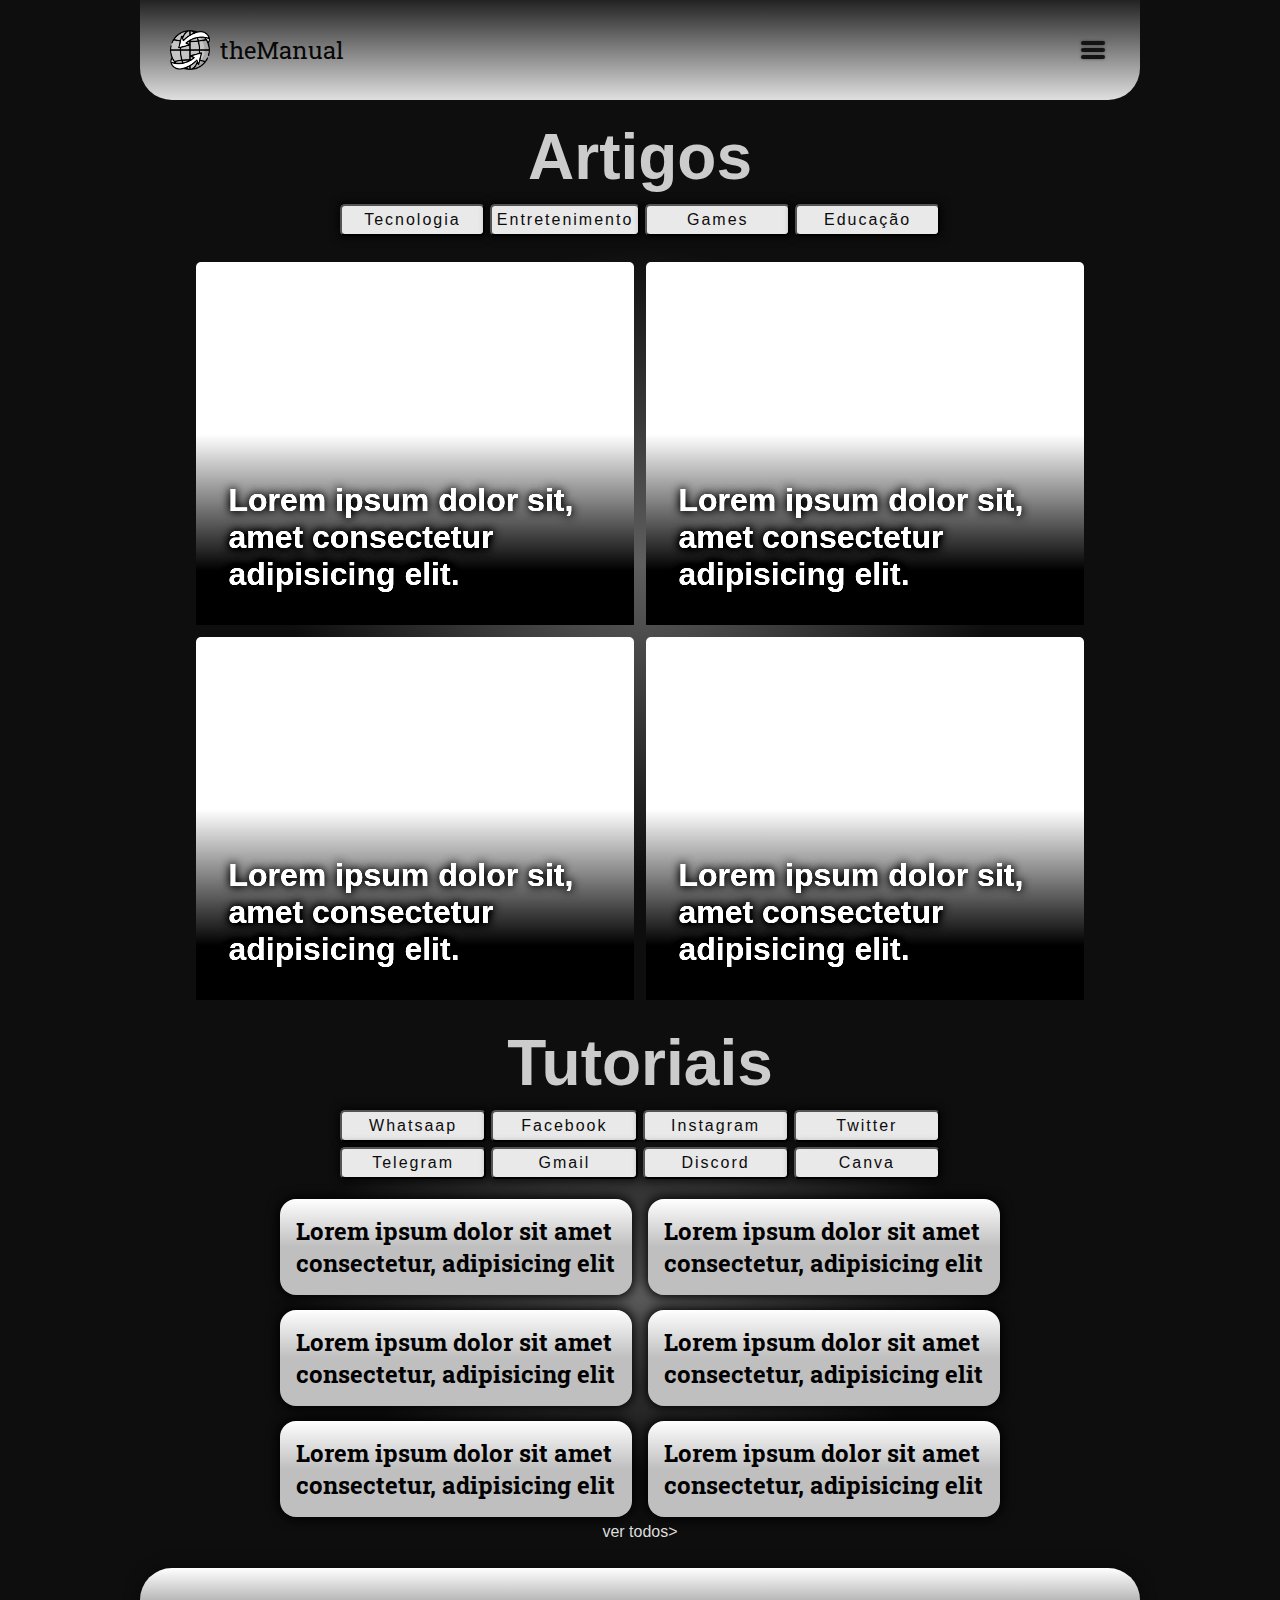
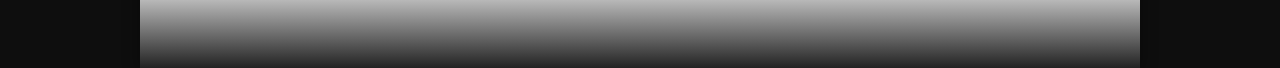
==== commit 4342a970: "01/04/22" ====
--- a/index.html
+++ b/index.html
@@ -25,7 +25,7 @@
                     <img src="imagens/internet1.png" alt=""  class="imagemdalogo">
                 </a>
 
-                <div id="menu-mobile" onclick="lista0animacao('index')">
+                <div id="menu-mobile" onclick="lista0animacao()">
 
                     <section>
                         <div id="l1"></div>
@@ -51,12 +51,12 @@
 
          
 
-<ul id="lista0" href="index.html">    
+<ul id="lista0">    
     <li><a class="itensdomenu" id="i1" href="#" onclick="lista1()">WhatsApp</a></li>
     <ul id="lista1">
-        <li><a href="#" class="itensdomenu" id="i11" onclick="lista21()">Tutoriais WhatsApp</a></li>
-
-        <ul id="lista2-1">
+        <li><a href="#" class="itensdomenu" id="i11" onclick="lista11()">Tutoriais WhatsApp</a></li>
+
+        <ul id="lista11">
             <li><a href="artigo1.html" class="itensdomenu link" id="i111">Como instalar o WhatsApp</a></li>
 
             <li><a href="artigo2.html" class="itensdomenu link" id="i112">Como editar o seu perfil no WhatsApp</a></li>
@@ -76,7 +76,19 @@
             <li><a href="artigo6.html" class="itensdomenu link" id="i119">Como instalar o WhatsApp</a></li>
             
             <li><a href="artigo6.html" class="itensdomenu link" id="i11_10">Como instalar o WhatsApp</a></li>
-        </ul></ul></ul>
+        </ul></ul>
+    
+    <li><a class="itensdomenu" id="i2" href="#" onclick="lista1()">Facebook</a></li>
+    <li><a class="itensdomenu" id="i3" href="#" onclick="lista1()">Instagram</a></li>
+    <li><a class="itensdomenu" id="i4" href="#" onclick="lista1()">Twitter</a></li>
+    <li><a class="itensdomenu" id="i5" href="#" onclick="lista1()">Telegram</a></li>
+    <li><a class="itensdomenu" id="i6" href="#" onclick="lista1()">Gmail</a></li>
+    <li><a class="itensdomenu" id="i7" href="#" onclick="lista1()">Discord</a></li>
+    <li><a class="itensdomenu" id="i8" href="#" onclick="lista1()">Canva</a></li>
+
+    
+    
+    </ul>
 
         
         <div class="bloco">
@@ -91,7 +103,7 @@
             </div>
             
                 <div id="artigos-p">
-                    <article class="artigo-p" onmousemove="artigosprincipais()">
+                    <article class="artigo-p">
                         <h1>Lorem ipsum dolor sit, amet consectetur adipisicing elit.</h1>
                     </article>
             
@@ -180,20 +192,10 @@
         
 
 <footer>
-
 </footer>
-    </div>
+
+</div>    
 
 </body>
 <script src="js.js"></script>
 </html>
-<!--
-
-    SETA PARA BAIXO
-     <div class="seta">
-                        <section>
-                            <div class="seta1"></div>
-                            <div class="seta2"></div>
-                            
-                        </section>
-                    </div>-->
--- a/style.css
+++ b/style.css
@@ -374,7 +374,7 @@
 
 #lista0/*,Container de todas as listas*/{
     box-shadow: 0px 0px 9px 2px black;
-    display: flex;
+    display: none;
     flex-direction: column;
     width: max-content;
     
@@ -425,7 +425,7 @@
     text-transform: uppercase;
 }
 
-#lista1,#lista1-2,#lista1-3{
+#lista1,#lista11,#lista111{
     color: aliceblue;
     display: none;
     margin-left: 20px;
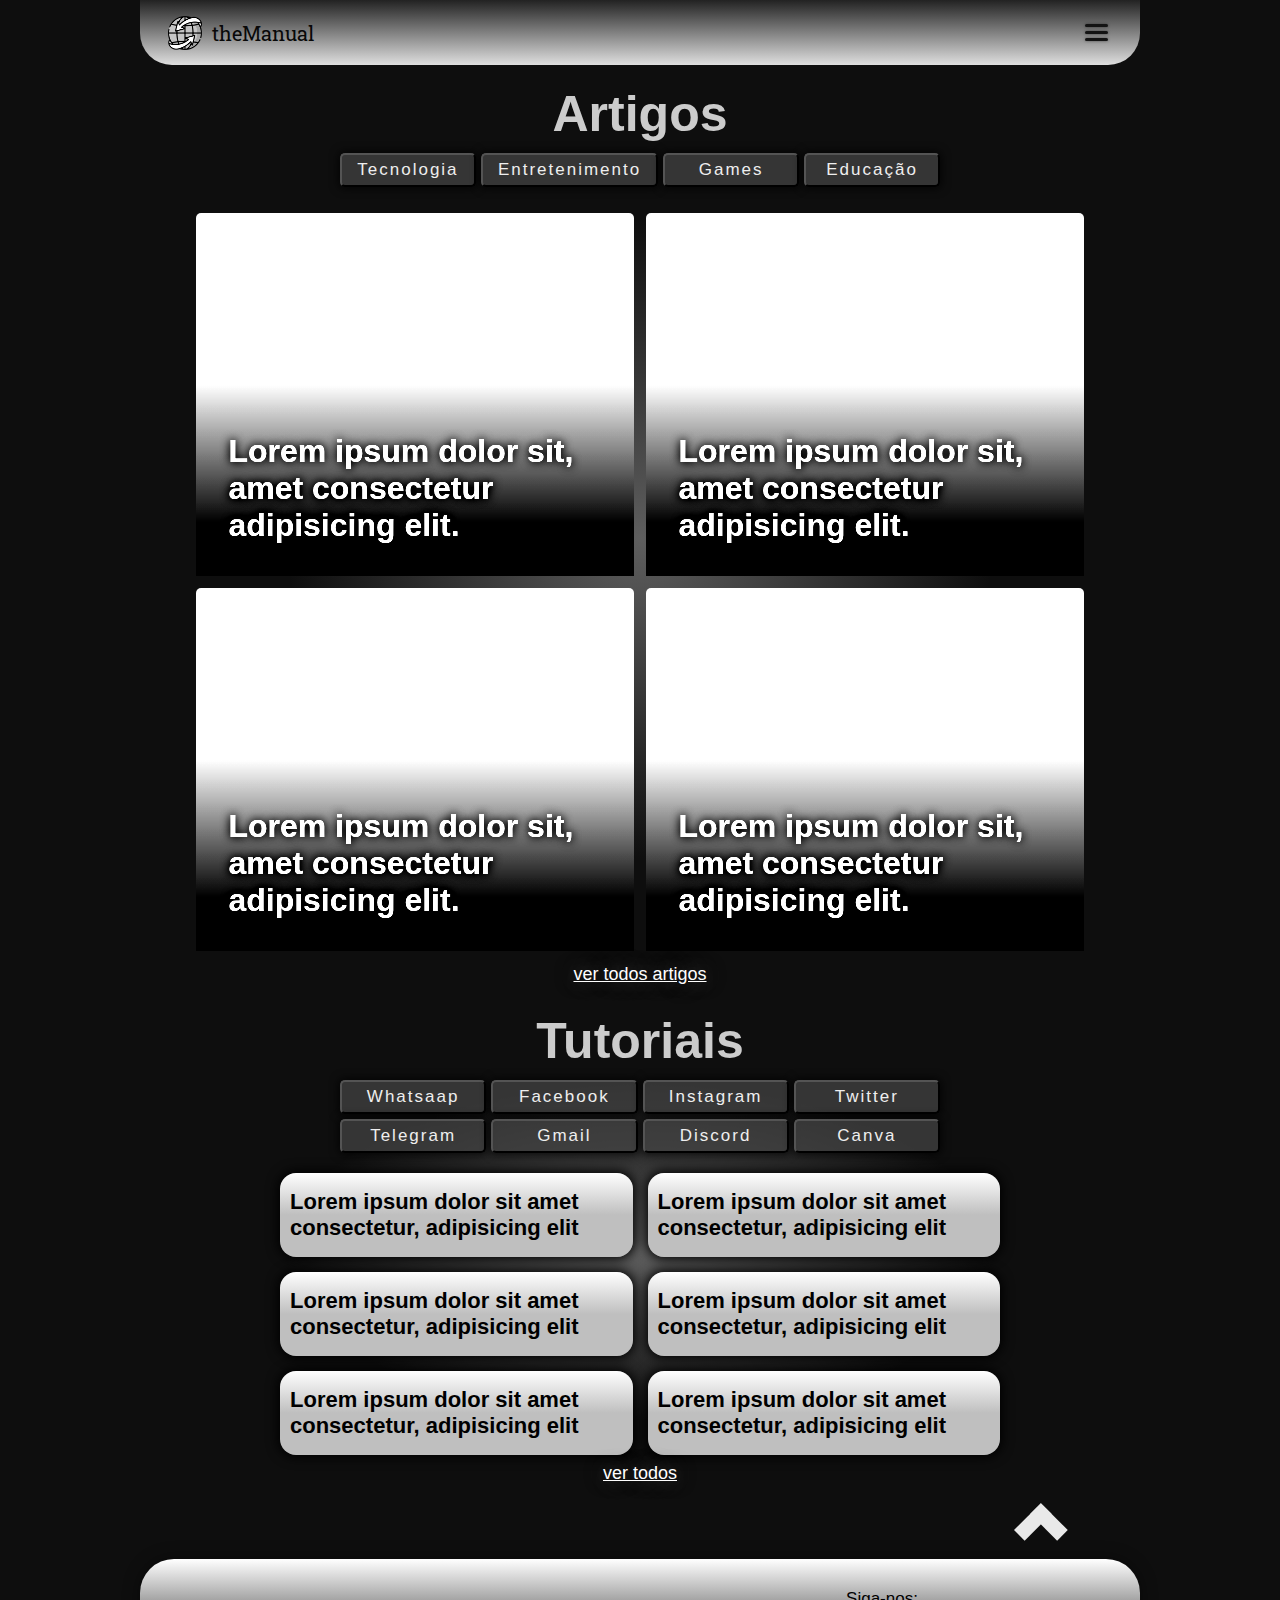
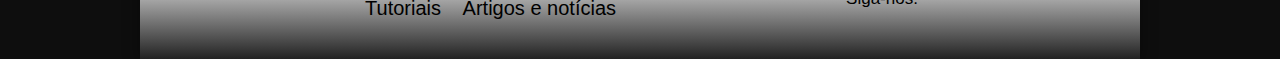
==== commit 1e4a2319: "08/04/2002" ====
--- a/index.html
+++ b/index.html
@@ -9,35 +9,29 @@
 </head>
 <body>
     
-    
-    
-    
-    
-    
-    
-    <div id="corpo">
-    
-        
-
-            <nav class="containerdocabeçalho2">
-
-                <a href="index.html" class="logo">
-                    <img src="imagens/internet1.png" alt=""  class="imagemdalogo">
-                </a>
-
-                <div id="menu-mobile" onclick="lista0animacao()">
-
-                    <section>
-                        <div id="l1"></div>
-                        <div id="l2"></div>
-                        <div id="l3"></div>
-                    </section>
-                    
-                </div>
+<div id="corpo">
+
+    
+
+        <nav class="containerdocabeçalho">
+
+            <a href="index.html" class="logo">
+                <img src="imagens/internet1.png" alt=""  class="imagemdalogo">
+            </a>
+
+            <div id="menu-mobile" onclick="lista0animacao()">
+
+                <section>
+                    <div id="l1"></div>
+                    <div id="l2"></div>
+                    <div id="l3"></div>
+                </section>
                 
-            
-            
-            </nav>
+            </div>
+            
+        
+        
+        </nav>
             
         
 
@@ -53,6 +47,7 @@
 
 <ul id="lista0">    
     <li><a class="itensdomenu" id="i1" href="#" onclick="lista1()">WhatsApp</a></li>
+    
     <ul id="lista1">
         <li><a href="#" class="itensdomenu" id="i11" onclick="lista11()">Tutoriais WhatsApp</a></li>
 
@@ -79,6 +74,18 @@
         </ul></ul>
     
     <li><a class="itensdomenu" id="i2" href="#" onclick="lista1()">Facebook</a></li>
+
+    <ul id="lista2">
+        <li><a class="itensdomenu" href="">Ppppppp</a></li>
+        <ul id="lista21">
+            <li><a href="artigo1.html" class="itensdomenu link" id="i111">Como instalar o WhatsApp</a></li>
+                <ul id="lista21">
+                    
+                </ul>
+                            
+        </ul>
+        
+    </ul>
     <li><a class="itensdomenu" id="i3" href="#" onclick="lista1()">Instagram</a></li>
     <li><a class="itensdomenu" id="i4" href="#" onclick="lista1()">Twitter</a></li>
     <li><a class="itensdomenu" id="i5" href="#" onclick="lista1()">Telegram</a></li>
@@ -86,15 +93,13 @@
     <li><a class="itensdomenu" id="i7" href="#" onclick="lista1()">Discord</a></li>
     <li><a class="itensdomenu" id="i8" href="#" onclick="lista1()">Canva</a></li>
 
-    
-    
     </ul>
 
         
         <div class="bloco">
-            <div class="artigosrelacionados">
-                <p class="artigosrelacionados">Artigos</p>
-                <ul class="artigosrelacionados">
+            <div class="filtros">
+                <p class="filtros">Artigos</p>
+                <ul class="filtros">
                     <button>Tecnologia</button>
                     <button>Entretenimento</button>
                     <button>Games</button>
@@ -118,13 +123,14 @@
                         <h1>Lorem ipsum dolor sit, amet consectetur adipisicing elit.</h1>
                     </article>
                 </div>
+                <p class="vermais"><a href="tutoriais.html">ver todos artigos</a></p>     
         </div>
 
           
             <div class="bloco">
-                <div class="artigosrelacionados">
-                    <p class="artigosrelacionados">Tutoriais</p>
-                    <ul class="artigosrelacionados">
+                <div class="filtros">
+                    <p class="filtros">Tutoriais</p>
+                    <ul class="filtros">
                         <button>Whatsaap</button>
                         <button>Facebook</button>
                         <button>Instagram</button>
@@ -135,13 +141,11 @@
                         <button>Canva</button>
                     </ul>
                 </div>
-                <div id="artigos-c">
-<a href="">
-<div class="conteudo">
-<div class="titulos">
-<h1>Lorem ipsum dolor sit amet consectetur, adipisicing elit</h1>
-</div>
-</div>
+<div class="tutoriais">
+<a href="">
+
+<h1>Lorem ipsum dolor sit amet consectetur, adipisicing elit</h1>
+
 </a>
 
 <a href="">
@@ -186,12 +190,30 @@
 
 </div>
    
-<p class="vermais"><a href="">ver todos></a></p>     
+<p class="vermais"><a href="tutoriais.html">ver todos</a></p>     
                      
 </div>
         
+<div class="voltaraotopo">
+<a href="#corpo"></a>
+</div>
 
 <footer>
+<!--mapa do siite, tutoriais, artigos-->
+
+    <div class="mapadosite">
+    <a href="">Tutoriais</a>
+    <a href="">Artigos e notícias</a>
+</div>
+
+<!--redes sociais-->
+<div class="redessociais">
+    <p>Siga-nos:</p>
+    <a href=""><img src="https://z-p3-scontent.fcgh11-1.fna.fbcdn.net/v/t39.8562-6/275949698_3248957128655833_369430323747988984_n.png?_nc_cat=101&ccb=1-5&_nc_sid=6825c5&_nc_eui2=AeGv3BRJpBcjPAH3pOESz_pJeyPMd0Cn9cF7I8x3QKf1wf2sRn7IFrOdzhXopxxXiRBgDlvF0oQjTH8OuIH7R4AB&_nc_ohc=llzCnmeD52gAX9xhO9U&_nc_ht=z-p3-scontent.fcgh11-1.fna&oh=00_AT9pFyeVRrnbANekO7j1EOdYmAEQJdbubK_cCa2KDioDNw&oe=6254CA2E" alt=""></a>
+    <a href=""><img src="https://z-p3-scontent.fcgh11-1.fna.fbcdn.net/v/t39.8562-6/276079790_239645664974434_7595452976573962628_n.png?_nc_cat=102&ccb=1-5&_nc_sid=6825c5&_nc_eui2=AeGFP73FPVTzNFbgTQWbLOrllcpaZa-2CP-Vylplr7YI_8tnNfLNW68wwIf35jZS9WAdz3dlkGQc_7MuTLLZopUg&_nc_ohc=3Wj9bDCggCcAX_jdUA2&_nc_ht=z-p3-scontent.fcgh11-1.fna&oh=00_AT9ttFjBmIs5ZjD2JxI4LoeM0H8khSKEPakTUR5iVDxdIA&oe=6255F631" alt=""></a>
+    <a href=""><img src="https://z-p3-scontent.fcgh11-1.fna.fbcdn.net/v/t39.8562-6/276008099_472069827986519_2757774944745661943_n.png?_nc_cat=110&ccb=1-5&_nc_sid=6825c5&_nc_eui2=AeFgq6gwBq_AjncsPDmNQa1nFlvAEiFpjfoWW8ASIWmN-vUwYsgG-IkOUmfDCqZsWTEBOVjiWB_TrJMpvHDm2-_r&_nc_ohc=yjWaj2zoqwEAX97VvEu&_nc_ht=z-p3-scontent.fcgh11-1.fna&oh=00_AT8ZQYzAp8JPpvKruM2OdG60-RvupcPj3k8XMZ2TtiD3OA&oe=6255FA25" alt=""></a>
+</div>
+ 
 </footer>
 
 </div>    
--- a/style.css
+++ b/style.css
@@ -14,8 +14,6 @@
     display: flex;
     justify-content: center; 
     background-color: rgb(14, 14, 14);
-   
-    
 }
 
 #corpo/*conteúdo do site, (que fica no meio)*/{
@@ -41,33 +39,43 @@
 }
 
 footer/*rodapé*/{
-    
     background-image: linear-gradient(to top,rgb(34, 34, 34), white);
     width: 100%;
     box-shadow: 0px 0px 15px 01.5px rgba(0, 0, 0, 0.336);
     border-radius:  2em 2em 0em 0em;
     height: 100px;
     position: absolute;
-    
-}   
+    display: flex;
+    justify-content: space-evenly;
+    align-items: center;
+    font-size: 17px;
+}
+
+footer div.redessociais/*container com as redes sociais*/{
+    text-align: center;
+  
+}
+
+footer div.redessociais p/*parágrafos dentro do container de redes sociais*/{
+    margin: 5px;
+}
+
+footer div.redessociais img/*imagens dentro do container de redes sociais*/{
+    filter:  grayscale(100%) contrast(150%) drop-shadow(0 0 3px rgba(0, 0, 0, 0.493));
+    height: 35px;
+}
+
+footer div.mapadosite/*container com as abas do site*/{
+    font-size: 20px;
+}
 
 /*--------------------------------------CABEÇALHO-------------------------------------------*/
 
-.containerdocabeçalho1/*conteiner que hospeda o container que hospeda os itens do cabeçalho*/{   
-    
-    width: 100%;
-    display: flex;
-    flex-direction: column;
-    justify-content: left;
-    border-radius: 1em;
-    background-color: transparent;
-}
-
-.containerdocabeçalho2/*container que hospeda os itens do cabeçalho*/ {
+.containerdocabeçalho/*container que hospeda os itens do cabeçalho*/ {
     display: flex;
     flex-direction: row;
     width: 100%;
-    height: 100px;
+    height: 65px;
     justify-content: space-between;
     background-image: linear-gradient(to bottom,rgb(34, 34, 34), rgb(223, 223, 223));
     border-radius:  0em 0em 2em 2em;
@@ -76,12 +84,12 @@
 .logo/*logo FERA NA WEB, item 1 do cabeçalho*/{
     display: inline;
     border-radius: 30px;
-    font-size: 1.5em;
-  align-items: center;
-   margin: 10px;
-   font-family: "Roboto Slab",Arial, Helvetica, sans-serif;
-   display: flex;
-   color: rgb(8, 8, 8);
+    font-size: 20px;
+    align-items: center;
+    margin: 10px;
+    font-family: "Roboto Slab",Arial, Helvetica, sans-serif;
+    display: flex;
+    color: rgb(8, 8, 8);
 }
 
 .logo .imagemdalogo /*Imagem da logo (planeta)*/{
@@ -89,7 +97,7 @@
     position: relative;
     right: 0px;
     filter: grayscale(100%) contrast(130%);
-    height: 40px;
+    height: 34px;
 }
 
 .logo::after/*texto escrito na logo logo após a imagem*/{
@@ -114,10 +122,10 @@
 }
 
 #menu-mobile section div /*os três traços do menu hamburguer*/{
-    width: 1.5em;
-    height: 4px;
+    width: 23px;
+    height: 3px;
     background-color: rgb(19, 19, 19);
-    margin: 3px;
+    margin: 4px 0px;
     border-radius:100px;
     box-shadow:  0px 0px 3px 0px rgba(0, 0, 0, 0.466);
     transition: 400ms;
@@ -136,7 +144,6 @@
     display: grid;
     grid-template-columns: 1fr 1fr;
     grid-auto-rows:  375px;
-    
     margin: auto;
 }
 
@@ -169,7 +176,7 @@
 }
 
 /*----------------------------------TUTORIAIS----------------------------------------*/
-#artigos-c/*Container que hospeda os artigos comuns e recomendados*/{
+.tutoriais/*Container que hospeda os tutoriais na página index*/{
     max-width: 720px;
     background-color: none;
     justify-items: center;
@@ -177,179 +184,144 @@
     box-sizing: border-box;
     grid-template-columns: 1fr 1fr;
     display: grid;
-    min-height: 200px;
     margin: auto;
     gap: 15px;
   }
 
-#artigos-c a/*os artigos comuns ou tutoriais*/{
+.tutoriais a/*os artigos comuns ou tutoriais*/{
     background-image: linear-gradient( rgb(255, 255, 255),rgb(191 191 191) 50%);
-    padding: 1em;
+    padding: 10px;
     border-radius: 1em;
-    max-width: 320px;
-    width: 100%;
     height: 64px;
     display: flex;
     align-items: center;
     box-shadow: 0px 0px 12px 2px black;
 }
 
-div.conteudo{
-    display: flex;
-    flex-direction: row;
-    font-size: 12px;
-}
-
-/*-------------------------------------Títulos no meio da página----------------------------*/
-
-
-div.artigosrelacionados{
+.tutoriais h1/*títulos de todos os tutoriais*/{
+font-size: 22px;
+}
+
+/*--------------------------------Títulos no meio da página----------------------*/
+
+.bloco/*container que hospeda a div.artigos relacionados*/{
+    background-image: radial-gradient(rgba(177, 177, 177, 0.493), transparent 50%);
+    margin-bottom: 20px;
+}
+
+div.filtros/*container que hospeda esses títulos e seus botões*/{
     width: 100%;
     margin: 20px auto;
 }
-.artigosrelacionados{
+
+ul.filtros/*container para os butões de filtro*/{
+    max-width: 600px;
+    margin: 10px auto;
+    display: grid;
+    grid-template-columns: 1fr 1fr 1fr 1fr;
+    justify-content: center;
+    gap: 05px;
+}
+
+p.filtros/*Títulos no meio da página indicando artgos, tutoriais...*/{
     font-family: -apple-system, BlinkMacSystemFont, 'Segoe UI', Roboto, Oxygen, Ubuntu, Cantarell, 'Open Sans', 'Helvetica Neue', sans-serif;
     text-align: center;
-    font-size: 2em;
+    font-size: 50px;
     color: rgb(204, 204, 204);
     font-weight: bold;
     margin-top: 20px;
     margin-bottom: 10px;
-    list-style-type: disc;
-
-}
-
-.artigosrelacionados button{
-    padding: 5px;
+}
+
+.filtros button/*todos os botões dentro de qualquer elemento artigos relacionados*/{
+    padding: 5px 15px;
     border-radius: 5px;
-    color: rgb(12, 12, 12);
-    font-size: 16px;
+    color: rgb(238, 238, 238);
+    font-size: 17px;
+    background-color: rgba(71, 71, 71, 0.685);
+    font-family: Arial, Helvetica, sans-serif;
+    letter-spacing: 2px;
+    box-shadow: 0px 0px 9px 2px rgba(0, 0, 0, 0.692);  
+}
+.filtros button:hover/*animação*/{
+    background-color: rgba(197, 197, 197, 0.664);
+}
+@media /*retirando a animação em celulares*/(max-width:1280px) {
+.artigosrelacionados button:hover/*animação*/{
     background-color: rgb(233, 233, 233);
-    font-family: unset;
-    letter-spacing: 2px;
-    box-shadow: 0px 0px 9px 2px rgba(0, 0, 0, 0.692);
-    
-}
-.artigosrelacionados button:hover{
-    background-color: rgb(197, 197, 197);
-}
-
-ul.artigosrelacionados{
-    max-width: 600px;
-    margin: 10px auto;
-    display: grid;
-    grid-template-columns: 1fr 1fr 1fr 1fr;
-    
-    justify-content: center;
-    gap: 05px;
-
-}
-
-.bloco{
-    background-image: radial-gradient(rgba(177, 177, 177, 0.493), transparent 50%);
-    margin-bottom: 20px;
-}
-
-.bloco p.vermais{
+}
+}
+
+p.vermais/*botão para ver todos os artigos ou tutoriais*/{
    display: flex;
    justify-content: end;
-   
-}
-
-.bloco p.vermais a{
-    color: #dddddd;
+}
+
+p.vermais a/*link do botão de ver ver todos*/{
+    text-decoration: underline;
+    text-shadow: 0px 0px 20px rgba(87, 87, 87, 0.692);
+    color: #ffffff;
     margin: auto;
-}
-
-@media /**/(max-width:900px){
-    #artigos-c{
-        grid-template-columns: 1fr;
-        
-       }
-}
-
-@media /*responsividade*/(max-width:650px){
-    .containerdocabeçalho2{
-        height: 77px;
-
-    }
-    #menu-mobile section div /*os três traços do menu hamburguer*/{
-        height: 2px;
-        width: 20px;
-        margin: 5px;
-
-}
-
-    .logo/*logo FERA NA WEB, item 1 do cabeçalho*/{
-        display: inline;
-        border-radius: 30px;
-        font-size: 20px;
-      align-items: center;
-       margin: 10px;
-       font-family: "Roboto Slab",Arial, Helvetica, sans-serif;
-       display: flex;
-       color: rgb(8, 8, 8);
-    }
-
-    #artigos-c a{
-        flex-direction: column-reverse;
-        height: auto;
-        align-items: center;
-        justify-content: end;
-    }
-
-    #artigos-c a{
-        padding: 10px;
-    }
-    #artigos-c a h1{
-        font-size: 18px;
-    }
-   
-    .bloco{
-        background-image: radial-gradient(#dddddd , #00000000 70%);
-    }
-
-
-    /*artigos principais agora ficam escondidos*/
-    #artigos-p {
-        grid-template-columns: 1fr;
-        grid-auto-rows: 230px;
-        width: auto;
-    }
-    .artigosrelacionados{
-        font-size: 25px;
-    }
-    .artigosrelacionados button{
-        width: 150px;
-
-    }
-    ul.artigosrelacionados{
-        display: flex;
-        flex-wrap: wrap;
-    }
-
-}
-#artigos-c a .titulos h1{
-    font-family: "Roboto Slab";
-}
-#artigos-c a .titulos h2{
-    font-family: -apple-system, BlinkMacSystemFont, 'Segoe UI', Roboto, Oxygen, Ubuntu, Cantarell, 'Open Sans', 'Helvetica Neue', sans-serif;
-    font-weight: 500;
-    font-size: 1.2em;
-}
-
-
-
-/*---------------------------------------------LISTAS------------------------------------*/
-
-
+    font-size: 18px;
+}
+
+@media /*responsividade dos tutoriais, filtros, */(max-width:900px){
+.tutoriais{
+    grid-template-columns: 1fr;
+}
+
+.tutoriais a{
+    margin: 0px 10px;
+}
+ul.filtros{
+    grid-template-columns: 1fr 1fr;
+    padding: 0px 10px;
+}
+ul.filtros button{
+    width: 100%;
+   
+   
+}
+}
+
+@media /*responsividade do menu hamburguer, logo, artigos principais*/(max-width:650px){
+   
+#menu-mobile section div{
+    height: 2px;
+    width: 20px;
+    margin: 5px;
+}
+
+.logo{
+    display: inline;
+    border-radius: 30px;
+    font-size: 20px;
+    align-items: center;
+    margin: 10px;
+    font-family: "Roboto Slab",Arial, Helvetica, sans-serif;
+    display: flex;
+    color: rgb(8, 8, 8);
+}
+
+#artigos-p {
+    grid-template-columns: 1fr;
+    grid-auto-rows: 230px;
+    width: auto; 
+}
+
+/*melhorando a sombra interna dos filtros*/
+.bloco{
+    background-image: radial-gradient(#dddddd , #00000000 70%);
+}}
+
+/*---------------------------------------LISTAS------------------------------------*/
 
 .itensdomenu/*(links) da lista disposta no menu*/{
     margin: 0px;
     justify-content: left;
     color: rgb(0, 0, 0);
     display: flex;
-    font-size: 20px;
+    font-size: 18px;
     align-items: center;
     letter-spacing: 6px;
     text-align: left;
@@ -367,7 +339,7 @@
     margin: 0px;
     margin-left: 1em;
 }
-.link:hover{
+.link:hover/*animação*/{
     font-weight: normal;
     letter-spacing: 8px;
 }
@@ -389,510 +361,69 @@
    transition: 500ms ease-in;
  z-index: 1;
     
-    
-  
-    background-image: linear-gradient(to top,rgb(138, 138, 138),rgba(255, 255, 255, 0.993));
+    background-image: linear-gradient(to top,rgba(138, 138, 138, 0.99),rgba(255, 255, 255, 0.99));
 
 
  
 }
-@media (max-width:700px){
-    #lista0{
+
+@media /*responsividade da lista0 e os itens da lista disposta no menu*/(max-width:770px){
+#lista0{
     max-width: 80%;
     min-width: 10px;
     padding: 20px;
-    }
-    .link{margin: 5px 0px;
-    margin-left: 1em;
-    }
-
-    .itensdomenu/*(links) da lista disposta no menu*/{
-        font-size: 15px;
-        letter-spacing: 2px;
-    }
-    .itensdomenu:hover{
-        letter-spacing: 2px;
-    }
-
-
-}
-
-
-
-#item1,#item2,#item3{
-    transition: 500ms ease-in-out;
-   
-    text-transform: uppercase;
-}
-
-#lista1,#lista11,#lista111{
-    color: aliceblue;
+}
+
+.itensdomenu{
+    margin: 4px 0px;
+    font-size: 16px;
+    letter-spacing: 2px;
+}
+.itensdomenu:hover{
+    letter-spacing: 4px;
+}
+}
+
+#lista0>ul /*todas as listas depois da lista zero*/{
+    margin-left: 20px;
     display: none;
-    margin-left: 20px;
     transition: 400ms ease-in-out;
     flex-direction: column;
+}
+
+#lista0 ul>ul li{/*Todos os links dentro de todas as listas que estão dentro de outra lista que esta na lista0*/
     border-left: 1px solid black;
-  
-}
-
-#lista2-1,#lista2-2,#lista2-3{
-    flex-direction: column;
-    display: none;
-    
- 
-}
-
-
-.artigos span{
-    letter-spacing: 4px;
-    margin: 0px 5px;
-    background-color: rgba(186, 186, 186, 0.309);
-    padding: 0px 5px;
-    color: rgb(21, 21, 21);
-   font-family: Verdana, Geneva, Tahoma, sans-serif;
-    padding: 0.125rem 0.25rem;
-   letter-spacing: 1px;
-    width: fit-content;
-    border-radius: 10px;
-    
-}
-/* 
-.artigos span#maisopcoes{
-    padding-right: 25px;
-    background-image: url(https://scontent.whatsapp.net/v/t39.8562-34/118117430_995065920932265_1336446442210986426_n.jpg?stp=cp0_dst-webp_p50x50&ccb=1-5&_nc_sid=8a74b9&_nc_ohc=v3VJEIUTUsUAX8lCRQH&_nc_ht=scontent.whatsapp.net&oh=01_AVw29OAK5IxPcZxJF-hrfZFGPBJ2sZ7UN9jUxay3sbmvOg&oe=6227535F);
-    background-repeat: no-repeat;
-    background-position: right;
-    background-size: contain;
-
-}*/
-
-h1.titulo span/*icone ao lado do título*/{
-    filter: grayscale(100%) drop-shadow(0px 0px 2px rgba(0, 0, 0, 1)) ;
-    padding: 15px;
-    display: inline-block; 
-    border-bottom: black;
-   background-color: inherit;
-}
-
-
-.artigos/*Todos os artigos completos,contando com o bloco "ajuda"*/{
-    
-    position: relative;
-    border-radius: 20px;
-    padding: 2em;
-    max-width: 750px;
-    box-sizing: border-box;
-    margin: 0em auto 24px auto;
-    
-    background-image: linear-gradient(to bottom, rgb(255 255 255) ,rgb(226, 226, 226));
-   color: #000000;
-    line-height: 1.5em;
-    
-    
-}
-#indice{
-    margin-bottom: 1em;
-}
-
-#indice ul{
+    margin-left: 20px;
+}
+
+/*---------------------------Voltar ao topo da página----------------------------*/
+div.voltaraotopo/*icone que leva o úsuario ao topo da página*/{  
+    display: flex;
+    justify-content: end;
+    width: 100%;
+    max-width: 900px;
     margin: auto;
-    display: flex;
-    justify-content: center;
-    align-items: flex-start;
-    
-    flex-wrap: wrap;
-    
-     
-     
-}
-
-
-#indice ul{
-    list-style-type: none;
-    margin:auto;
-    margin-bottom: 2em;
-   
-
-
-}
-#indice li{
-    margin: 0px;
-    list-style-type: none;
-}
-#indice li::after{
-    content: "-";
-    margin: 10px;
-    
-}
-#indice li:last-of-type::after{
-    content: none;
-}
-
-.artigos h1{
-    display: flex;
-    align-items: center;
-    justify-content: center;
-    font-size: 1em;
-   font-family: -apple-system, BlinkMacSystemFont, 'Segoe UI', Roboto, Oxygen, Ubuntu, Cantarell, 'Open Sans', 'Helvetica Neue', sans-serif;
-    text-align: center;
-    color: black;
-    line-height: 1em;
-    
-}
-
-#primeirospassos{
-    line-height: 1em;
-    font-size: 4em;
-}
-
-.artigos h2{
-    margin: 1em 0px 1em 0px;
-    font-family: -apple-system, BlinkMacSystemFont, 'Segoe UI', Roboto, Oxygen, Ubuntu, Cantarell, 'Open Sans', 'Helvetica Neue', sans-serif;
-   
-      letter-spacing: 3px;
-      font-size: 3em;
-      color: rgb(0 0 0);
-}
-.artigos h2.primeirospassos{
-    color: rgb(99, 99, 99);
-}
-
-.artigos h4{
-    font-family: 'Lucida Sans', 'Lucida Sans Regular', 'Lucida Grande', 'Lucida Sans Unicode', Geneva, Verdana, sans-serif;
-  
-    letter-spacing: 7px;
-    font-size: 1em;
-    color: #000000;
-    margin: 20px 0px 0px 0px;
-}
-.artigos p{
-    text-align: start;
-    word-spacing: 0.1em;
-   
-    margin: 0em;
-    letter-spacing: 2px;
-   text-indent: 1em;
-    font-size: 18px;
-    margin:2em 0em 0em 2em;
-    
-}
-.artigos a{
-    text-shadow: 1px 1px 2px rgb(102, 102, 102);
-    color: rgb(0, 0, 0);
-    
-    font-family: Verdana, Geneva, Tahoma, sans-serif;
-}
-.artigos a:hover{
-    text-decoration: underline;
-   
-}
-
-
-h1.titulo{
-    font-size: 3em;
-    display: block;
-}
-ol div.fotos:nth-of-type(2)/*Fotos que ilustram o passo a passo*/{
-    
-    
-   /* background-image: url(imagens/WhatsApp1.jpeg),url(imagens/WhatsApp2.1.jpeg);
-    background-size: 25%;
-    background-repeat: no-repeat;
-    background-position: 0px -9px,160px -9px;*/
-    
-    display: none;
-  /*  grid-template-columns: repeat(auto-fill,minmax(170px,220px));
-    gap: 5px;
-    grid-auto-rows: minmax(300px,auto);*/
-    flex-wrap: wrap;
-    justify-content: center;
-    
-}
-div.fotos .img{
-    display: flex;
-    align-items: flex-end;
-    justify-content: end;
-   min-width: 170px;
-    background-image: url(imagens/maisopcoes.jpg);
-    box-shadow: 0px 0px 3px 1px rgb(0 0 0);
-    font-weight: 400;
-    background-size: 100%;
-    background-position: 0px -12px;
-    background-repeat: no-repeat;
-    min-height: 250px;
-    margin: 10px;
-    font-weight: 600;
-    font-family: 'Lucida Sans', 'Lucida Sans Regular', 'Lucida Grande', 'Lucida Sans Unicode', Geneva, Verdana, sans-serif;
-}
-div.fotos .img:nth-of-type(2){
-    background-image: url(imagens/configuracoes.jpg);
-}
-div.fotos .img:nth-of-type(3){
-    background-image: url(imagens/perfil.jpg);
-}
-
-div.botao{
-    display: flex;
-    justify-content: right;
-}
-div.botao span{
+}
+
+div.voltaraotopo a/*cubo que compõe a seta*/{ 
+    width: 10px;
+    height: 10px;
+    border: 15px solid rgb(233, 233, 233);
+    border-bottom: none;
+    border-right: none;
+    transform: rotate(45deg);
+    margin: 0px 30px 10px 0px;
+}
+div.voltaraotopo a:hover/*animação*/{
+    filter: opacity(70%);
     transition: 200ms;
-    
-    font-size: 1em;
-    font-family: Arial, Helvetica, sans-serif;
-    letter-spacing: 3px;
-    background-color: unset;
-    color: rgb(76, 76, 76);
-    font-weight: bold;
-  padding: 1em;
-    cursor: pointer;
-  
-}
-
-@media (max-width:450px){
-    h1.titulo span{
-     padding: 0;
-     display: block;
-       top: 0;
-       right: 0;
-       margin: 13px auto;
-     
-        
+}
+@media(max-width:700px){
+    div.voltaraotopo a:hover/*animação*/{
+        filter: none;
+        transition: 200ms;
     }
-    h1.titulo{
-        font-size: 2em;
-        margin-top: 5px;
-      
-        
-    }
-    #fotos .img{
-        background-position: 0px -20px;
-        max-width: 300px;
-        min-height: 410px;
-        width: 100%;
-    }
-
-}
-
-/*-------------------------------------SUMARIO(Para os artigos)----------------------------*/
-div.sumario{
-   
-    color: rgb(255, 255, 255);
-    border-radius: 20px;
-    padding: 5px;
-    font-size: 1.1em;
-    display: flex;
-    flex-wrap: wrap;
-    width: 100%;
-    margin: auto;
-    justify-content: center;
-    align-items: center;
-    box-sizing: border-box;
-    text-align: left;
-    
-}
-div.sumario .paginadosumario{
-    
-  cursor: unset;
-    max-width: 80px;
-    color: rgb(255, 255, 255);
-    text-decoration: none;
-    padding: 0;
-   
-}
-div.sumario li::after{
-    content: ">>";
-    margin: 10px;
-    
-}
-div.sumario li:last-of-type::after{
-    content: "";
-}
-
-
-
-
-
-
-.artigos ol{
-    
-    margin: 0em 0em 3em 4em;
-}
-.artigos ul{
-    
-    margin: 0em 0em 5em 4em;
-}
-.artigos ol li{
-    font-size: 18px;
-    list-style-type: decimal;
-    margin: 1.5em 0em 0em 0em;
-    
-    font-family: "Roboto Slab" Arial, Helvetica, sans-serif;
-}
-
-.artigos ul li{
-    font-size: 18px;
-    list-style-type: disc;
-    margin: 1em 0em 0em 0em;
-    
-    font-family: "Roboto Slab" Arial, Helvetica, sans-serif;
-}
-
-.artigos li{
-    letter-spacing: 2px;
-}
-
-
-.artigos li img{
-    height: 18px;
-    filter: grayscale(90%) contrast(200%) drop-shadow(0px 0px 2px black);
-    
-}
-.artigos p img{
-    height: 18px;
-    
-}
-
-
-
-h1:nth-of-type(1){
-    justify-content: center;
-}
-
-ol.ajuda {
-    margin-bottom: 0px;
-}
-ol.ajuda li{
-    margin: 10px;
-}
-
-hr{
-    margin-top: 0;
-    margin-bottom: 1em;
-    color: black;
-}
-
-.em {
-    display: inline-block;
-    font-size: 17px;
-    font-family: 'Segoe UI', Tahoma, Geneva, Verdana, sans-serif;
-    letter-spacing: 1px;
-    color: #2a2a2a;
-    text-align: end;
-    font-style: normal;
-   
-}
-.em::before{
-    content: "*";
-}
-
-sup a{
-    padding: 0;
-}
-.artigos:nth-of-type(2){
-    padding: 10px;
-    padding-left: 32px;
-}
-.artigos:nth-of-type(2) h2{
-    margin: 24px 0px;
-}
-.artigos:nth-of-type(2) ol{
-    margin: 0em 0em 24px 4em;
-}
-
-
-@media(max-width:758px){
-    
-    .artigos{
-        margin-right:  5px;
-        margin-left: 5px;
-        padding: 8px;
-    }
-    #indice ul{
-       
-       
-        justify-content: space-around;
-        margin: 1em 0em 1em 0em;
-    }
-
-    #indice ul li::after{
-        content: "";
-        margin: 0;
-        
-    }
-    .artigos h2{
-        margin: 15px 0px 0px 0px;
-        letter-spacing: 3px;
-        font-size: 2.2em;
-       
-    }
-
-    .artigos h4{
-        letter-spacing: 3px;
-        font-size: 1em;
-        color: #161616;
-        margin: 25px 0px 0px 0px;
-    }
-    .artigos p{
-        font-size: 1em;
-        
-    }
-    .artigos ul,.artigos ol{
-        margin-left: 2em;
-        margin-right: 0;
-    }
-   
-    
-  
-    .link:hover{
-       
-        text-decoration: none;
-   
-   
-    }
-   
-    .link:active{
-        font-weight: bold;
-        text-decoration: underline;
-    }
-    .sumario li{
-        margin-bottom: 5px;
-    }
-}
-
-
-
-
-/*lixeira*/
-
-
-/*-----------------------------ARTIGOS RECOMENDADOS---------------------------------------*/
-
-#recomendados a/*artigos comuns*/{
-    justify-content: center;
-    background-image: linear-gradient( rgb(255, 255, 255),rgb(160, 160, 160));
-    background-position: right top;
-    max-width: 500px;
-    width: 100%;
-    max-height: 120px;
-    margin: 10px auto;
-    display: flex;
-    border-radius: 1em;
-    align-items: center;
-    transition: 150ms;
-   
-}
-#recomendados a:hover/*animação dos artigos comuns*/{
-    max-width: 520px;
-    transition: 150ms;
-}
-
-#recomendados a article/*conteúdo dos artigos recomendados*/{
-  padding: 1em;
-}
-
-#recomendados article:hover h1/*animação dos títulos dos artigos comuns*/{
-  text-decoration: underline;
-  transition: 300ms;
-    
-}
+}
+
+
+/*-----------------artigos escritos------------------------------------*/
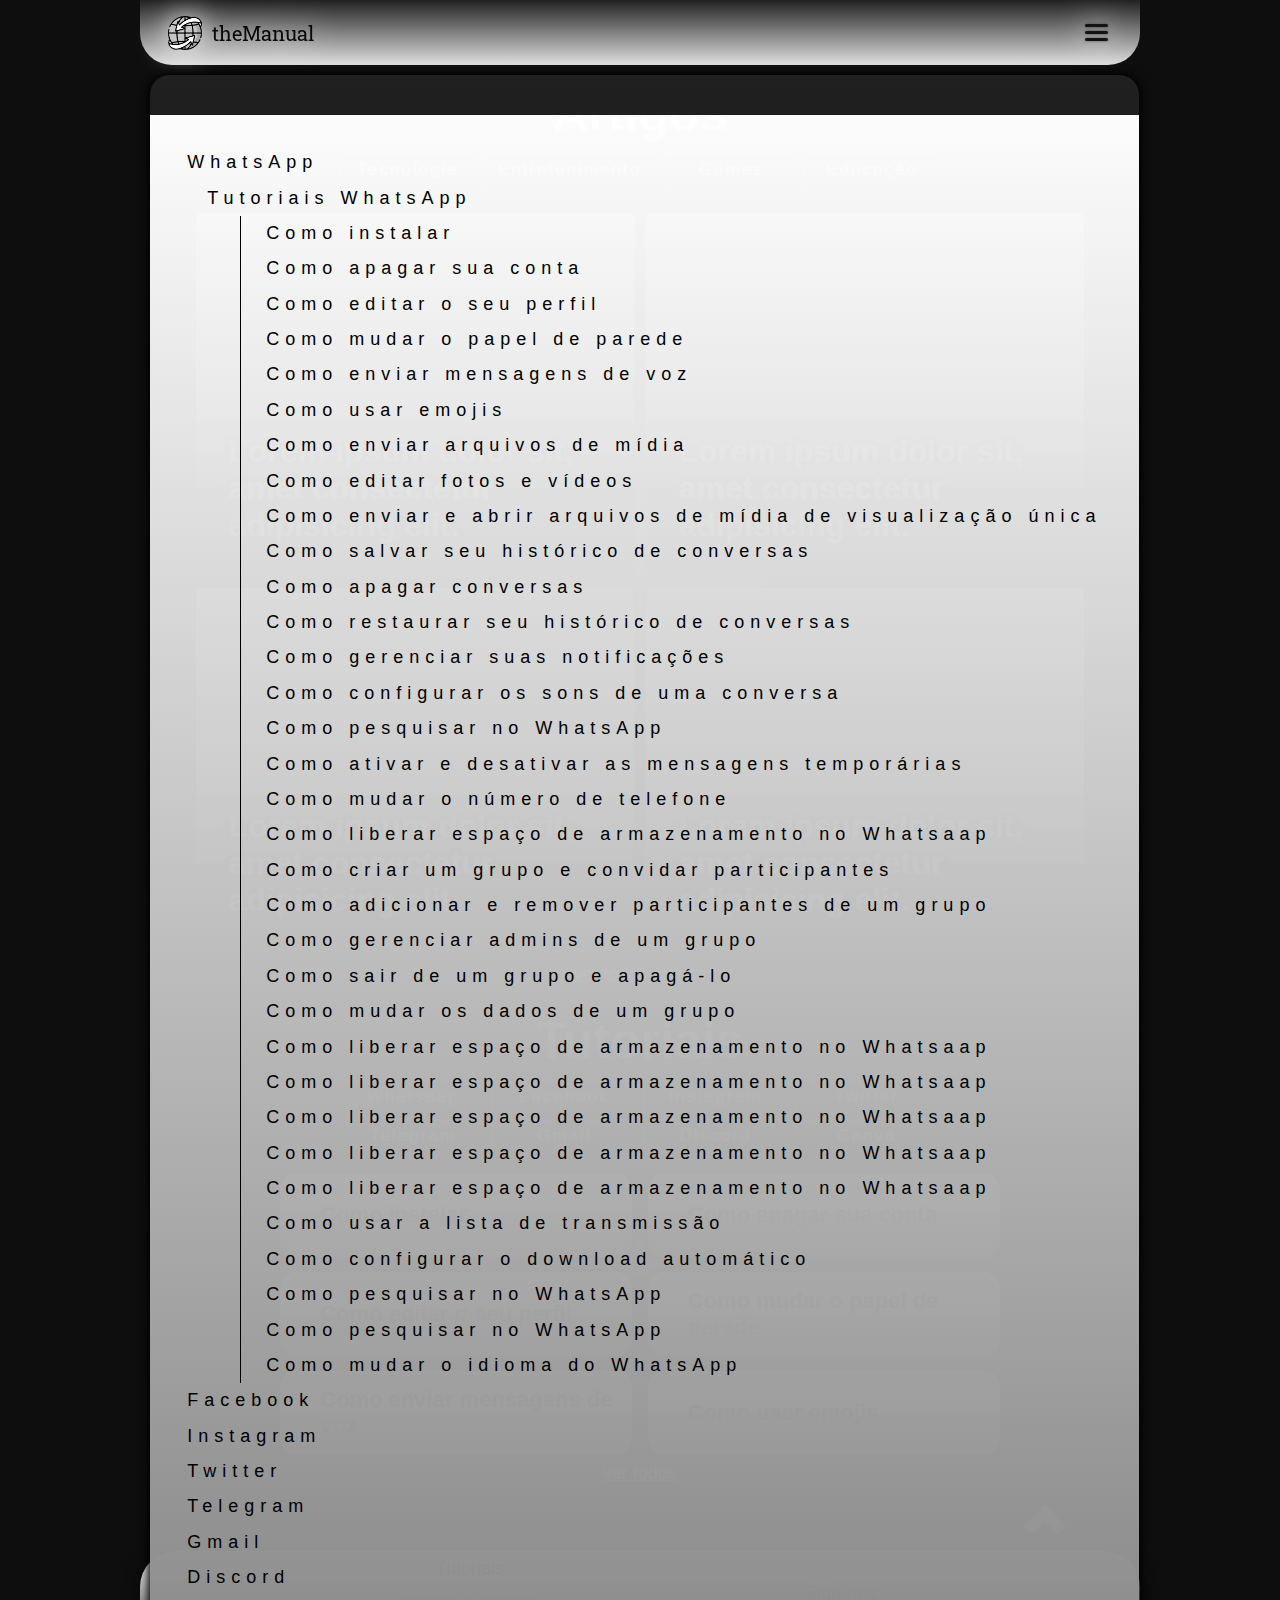
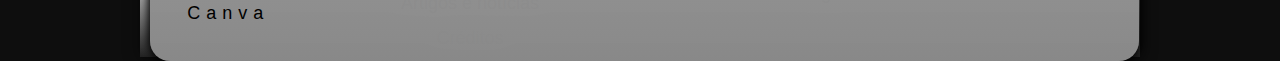
==== commit adb3c815: "11/04/22" ====
--- a/index.html
+++ b/index.html
@@ -52,25 +52,94 @@
         <li><a href="#" class="itensdomenu" id="i11" onclick="lista11()">Tutoriais WhatsApp</a></li>
 
         <ul id="lista11">
-            <li><a href="artigo1.html" class="itensdomenu link" id="i111">Como instalar o WhatsApp</a></li>
-
-            <li><a href="artigo2.html" class="itensdomenu link" id="i112">Como editar o seu perfil no WhatsApp</a></li>
-
-            <li><a href="artigo3.html" class="itensdomenu link" id="i113">Como mudar o papel de parede no whatsaap</a></li>
-
-            <li><a href="artigo4.html" class="itensdomenu link" id="i114">Como instalar o WhatsApp</a></li>
-
-            <li><a href="artigo5.html" class="itensdomenu link" id="i115">Como instalar o WhatsApp</a></li>
-
-            <li><a href="artigo6.html" class="itensdomenu link" id="i116">Como instalar o WhatsApp</a></li>
-
-            <li><a href="artigo6.html" class="itensdomenu link" id="i117">Como instalar o WhatsApp</a></li>
-
-            <li><a href="artigo6.html" class="itensdomenu link" id="i118">Como instalar o WhatsApp</a></li>
-
-            <li><a href="artigo6.html" class="itensdomenu link" id="i119">Como instalar o WhatsApp</a></li>
-            
-            <li><a href="artigo6.html" class="itensdomenu link" id="i11_10">Como instalar o WhatsApp</a></li>
+            <li><a href="artigo1.html" class="itensdomenu link" id="i111">Como instalar</a></li>
+
+            <li><a href="artigo1.html" class="itensdomenu link" id="i111">Como apagar sua conta</a></li>
+
+            <li><a href="artigo2.html" class="itensdomenu link" id="i112">Como editar o seu perfil</a></li>
+
+            <li><a href="artigo3.html" class="itensdomenu link" id="i113">Como mudar o papel de parede</a></li>
+
+            <li><a href="artigo3.html" class="itensdomenu link" id="i113">Como enviar mensagens de voz
+            </a></li>
+
+            <li><a href="artigo6.html" class="itensdomenu link" id="i118">Como usar emojis</a></li>
+
+            <li><a href="artigo6.html" class="itensdomenu link" id="i11_10">Como enviar arquivos de mídia</a></li>
+
+            <li><a href="artigo3.html" class="itensdomenu link" id="i113">Como editar fotos e vídeos
+            </a></li>
+
+            <li><a href="artigo6.html" class="itensdomenu link" id="i11_10">Como enviar e abrir arquivos de mídia de visualização única
+            </a></li>
+
+            <li><a href="artigo3.html" class="itensdomenu link" id="i113">Como salvar seu histórico de conversas
+            </a></li>
+
+            <li><a href="artigo3.html" class="itensdomenu link" id="i113">Como apagar conversas
+            </a></li>
+
+            <li><a href="artigo6.html" class="itensdomenu link" id="i117">Como restaurar seu histórico de conversas</a></li>
+
+            <li><a href="artigo3.html" class="itensdomenu link" id="i113">Como gerenciar suas notificações
+            </a></li>
+    
+            <li><a href="artigo6.html" class="itensdomenu link" id="i119">Como configurar os sons de uma conversa</a></li>
+            
+            <li><a href="artigo6.html" class="itensdomenu link" id="i11_10">Como pesquisar no WhatsApp</a></li>
+
+            <li><a href="artigo6.html" class="itensdomenu link" id="i11_10">Como ativar e desativar as mensagens temporárias
+            </a></li>
+
+            <li><a href="artigo4.html" class="itensdomenu link" id="i114">Como mudar o número de telefone</a></li>
+
+            <li><a href="artigo5.html" class="itensdomenu link" id="i115">Como liberar espaço de armazenamento no Whatsaap</a></li>
+
+            <li><a href="artigo5.html" class="itensdomenu link" id="i115">Como criar um grupo e convidar participantes</a></li>
+
+            <li><a href="artigo5.html" class="itensdomenu link" id="i115">Como adicionar e remover participantes de um grupo</a></li>
+
+            <li><a href="artigo5.html" class="itensdomenu link" id="i115">Como gerenciar admins de um grupo</a></li>
+
+            <li><a href="artigo5.html" class="itensdomenu link" id="i115">Como sair de um grupo e apagá-lo
+            </a></li>
+
+            <li><a href="artigo5.html" class="itensdomenu link" id="i115">Como mudar os dados de um grupo</a></li>
+
+            <li><a href="artigo5.html" class="itensdomenu link" id="i115">Como liberar espaço de armazenamento no Whatsaap</a></li>
+
+            <li><a href="artigo5.html" class="itensdomenu link" id="i115">Como liberar espaço de armazenamento no Whatsaap</a></li>
+
+            <li><a href="artigo5.html" class="itensdomenu link" id="i115">Como liberar espaço de armazenamento no Whatsaap</a></li>
+
+            <li><a href="artigo5.html" class="itensdomenu link" id="i115">Como liberar espaço de armazenamento no Whatsaap</a></li>
+
+            <li><a href="artigo5.html" class="itensdomenu link" id="i115">Como liberar espaço de armazenamento no Whatsaap</a></li>
+
+            
+
+            <li></li>
+
+
+           
+
+         
+
+           
+
+            <li><a href="artigo6.html" class="itensdomenu link" id="i11_10">Como usar a lista de transmissão</a></li>
+
+            <li><a href="artigo6.html" class="itensdomenu link" id="i11_10">Como configurar o download automático</a></li>
+
+            <li><a href="artigo6.html" class="itensdomenu link" id="i11_10">Como pesquisar no WhatsApp</a></li>
+
+            <li><a href="artigo6.html" class="itensdomenu link" id="i11_10">Como pesquisar no WhatsApp</a></li>
+
+
+
+
+            
+            <li><a href="artigo6.html" class="itensdomenu link" id="i116">Como mudar o idioma do WhatsApp</a></li>
         </ul></ul>
     
     <li><a class="itensdomenu" id="i2" href="#" onclick="lista1()">Facebook</a></li>
@@ -141,18 +210,18 @@
                         <button>Canva</button>
                     </ul>
                 </div>
-<div class="tutoriais">
-<a href="">
-
-<h1>Lorem ipsum dolor sit amet consectetur, adipisicing elit</h1>
-
-</a>
-
-<a href="">
-<div class="conteudo">
-<div class="titulos">
-<h1>Lorem ipsum dolor sit amet consectetur, adipisicing elit</h1>
-</div>
+    <div class="tutoriais">
+<a href="">
+
+<h1>Lorem ipsum dolor sit amet consectetur, adipisicing elit</h1>
+
+</a>
+
+<a href="">
+<div class="conteudo">
+
+<h1>Lorem ipsum dolor sit amet consectetur, adipisicing elit</h1>
+
 </div>
 </a>
 
@@ -204,12 +273,13 @@
     <div class="mapadosite">
     <a href="">Tutoriais</a>
     <a href="">Artigos e notícias</a>
+    <a href="">Créditos</a>
 </div>
 
 <!--redes sociais-->
 <div class="redessociais">
     <p>Siga-nos:</p>
-    <a href=""><img src="https://z-p3-scontent.fcgh11-1.fna.fbcdn.net/v/t39.8562-6/275949698_3248957128655833_369430323747988984_n.png?_nc_cat=101&ccb=1-5&_nc_sid=6825c5&_nc_eui2=AeGv3BRJpBcjPAH3pOESz_pJeyPMd0Cn9cF7I8x3QKf1wf2sRn7IFrOdzhXopxxXiRBgDlvF0oQjTH8OuIH7R4AB&_nc_ohc=llzCnmeD52gAX9xhO9U&_nc_ht=z-p3-scontent.fcgh11-1.fna&oh=00_AT9pFyeVRrnbANekO7j1EOdYmAEQJdbubK_cCa2KDioDNw&oe=6254CA2E" alt=""></a>
+    <a href=""><img class="iconederedesocial" src="https://z-p3-scontent.fcgh11-1.fna.fbcdn.net/v/t39.8562-6/275949698_3248957128655833_369430323747988984_n.png?_nc_cat=101&ccb=1-5&_nc_sid=6825c5&_nc_eui2=AeGv3BRJpBcjPAH3pOESz_pJeyPMd0Cn9cF7I8x3QKf1wf2sRn7IFrOdzhXopxxXiRBgDlvF0oQjTH8OuIH7R4AB&_nc_ohc=llzCnmeD52gAX9xhO9U&_nc_ht=z-p3-scontent.fcgh11-1.fna&oh=00_AT9pFyeVRrnbANekO7j1EOdYmAEQJdbubK_cCa2KDioDNw&oe=6254CA2E" alt=""></a>
     <a href=""><img src="https://z-p3-scontent.fcgh11-1.fna.fbcdn.net/v/t39.8562-6/276079790_239645664974434_7595452976573962628_n.png?_nc_cat=102&ccb=1-5&_nc_sid=6825c5&_nc_eui2=AeGFP73FPVTzNFbgTQWbLOrllcpaZa-2CP-Vylplr7YI_8tnNfLNW68wwIf35jZS9WAdz3dlkGQc_7MuTLLZopUg&_nc_ohc=3Wj9bDCggCcAX_jdUA2&_nc_ht=z-p3-scontent.fcgh11-1.fna&oh=00_AT9ttFjBmIs5ZjD2JxI4LoeM0H8khSKEPakTUR5iVDxdIA&oe=6255F631" alt=""></a>
     <a href=""><img src="https://z-p3-scontent.fcgh11-1.fna.fbcdn.net/v/t39.8562-6/276008099_472069827986519_2757774944745661943_n.png?_nc_cat=110&ccb=1-5&_nc_sid=6825c5&_nc_eui2=AeFgq6gwBq_AjncsPDmNQa1nFlvAEiFpjfoWW8ASIWmN-vUwYsgG-IkOUmfDCqZsWTEBOVjiWB_TrJMpvHDm2-_r&_nc_ohc=yjWaj2zoqwEAX97VvEu&_nc_ht=z-p3-scontent.fcgh11-1.fna&oh=00_AT8ZQYzAp8JPpvKruM2OdG60-RvupcPj3k8XMZ2TtiD3OA&oe=6255FA25" alt=""></a>
 </div>
@@ -220,4 +290,5 @@
 
 </body>
 <script src="js.js"></script>
+<script src="tutoriaisindex.js"></script>
 </html>
--- a/style.css
+++ b/style.css
@@ -43,12 +43,12 @@
     width: 100%;
     box-shadow: 0px 0px 15px 01.5px rgba(0, 0, 0, 0.336);
     border-radius:  2em 2em 0em 0em;
-    height: 100px;
+    min-height: 100px;
     position: absolute;
     display: flex;
     justify-content: space-evenly;
     align-items: center;
-    font-size: 17px;
+    font-size: 18px;
 }
 
 footer div.redessociais/*container com as redes sociais*/{
@@ -58,15 +58,29 @@
 
 footer div.redessociais p/*parágrafos dentro do container de redes sociais*/{
     margin: 5px;
+    text-shadow: 0px 0px 15px white;
 }
 
 footer div.redessociais img/*imagens dentro do container de redes sociais*/{
     filter:  grayscale(100%) contrast(150%) drop-shadow(0 0 3px rgba(0, 0, 0, 0.493));
     height: 35px;
 }
+@media(max-width:560px){
+    footer div.redessociais img{
+        height: 30px;
+       
+    }
+
+
+}
+
 
 footer div.mapadosite/*container com as abas do site*/{
-    font-size: 20px;
+    font-size: 18px;
+    display: flex;
+    flex-direction: column;
+    text-align: center;
+    text-shadow: 0px 0px 15px white;
 }
 
 /*--------------------------------------CABEÇALHO-------------------------------------------*/
@@ -79,7 +93,10 @@
     justify-content: space-between;
     background-image: linear-gradient(to bottom,rgb(34, 34, 34), rgb(223, 223, 223));
     border-radius:  0em 0em 2em 2em;
-}
+  
+  
+}
+
 
 .logo/*logo FERA NA WEB, item 1 do cabeçalho*/{
     display: inline;
@@ -90,6 +107,7 @@
     font-family: "Roboto Slab",Arial, Helvetica, sans-serif;
     display: flex;
     color: rgb(8, 8, 8);
+    filter: drop-shadow(0px 0px 15px white);
 }
 
 .logo .imagemdalogo /*Imagem da logo (planeta)*/{
@@ -119,6 +137,7 @@
     align-items: center;
     padding: 0em;
     user-select: none;
+    filter: drop-shadow(0px 0px 15px white);
 }
 
 #menu-mobile section div /*os três traços do menu hamburguer*/{
@@ -129,6 +148,7 @@
     border-radius:100px;
     box-shadow:  0px 0px 3px 0px rgba(0, 0, 0, 0.466);
     transition: 400ms;
+    
 }
 
 #menu-mobile:hover section div/*animação do menu hamburguer*/{
@@ -188,7 +208,7 @@
     gap: 15px;
   }
 
-.tutoriais a/*os artigos comuns ou tutoriais*/{
+.tutoriais a/*os tutoriais*/{
     background-image: linear-gradient( rgb(255, 255, 255),rgb(191 191 191) 50%);
     padding: 10px;
     border-radius: 1em;
@@ -196,6 +216,9 @@
     display: flex;
     align-items: center;
     box-shadow: 0px 0px 12px 2px black;
+    position: relative;
+    padding-left: 40px;
+    width: 302px;
 }
 
 .tutoriais h1/*títulos de todos os tutoriais*/{
@@ -242,10 +265,14 @@
     font-family: Arial, Helvetica, sans-serif;
     letter-spacing: 2px;
     box-shadow: 0px 0px 9px 2px rgba(0, 0, 0, 0.692);  
+
 }
 .filtros button:hover/*animação*/{
     background-color: rgba(197, 197, 197, 0.664);
 }
+
+
+
 @media /*retirando a animação em celulares*/(max-width:1280px) {
 .artigosrelacionados button:hover/*animação*/{
     background-color: rgb(233, 233, 233);
@@ -384,7 +411,7 @@
 }
 }
 
-#lista0>ul /*todas as listas depois da lista zero*/{
+#lista0 ul /*todas as listas depois da lista zero*/{
     margin-left: 20px;
     display: none;
     transition: 400ms ease-in-out;
@@ -406,9 +433,9 @@
 }
 
 div.voltaraotopo a/*cubo que compõe a seta*/{ 
-    width: 10px;
-    height: 10px;
-    border: 15px solid rgb(233, 233, 233);
+    width: 5px;
+    height: 5px;
+    border: 12px solid rgb(233, 233, 233);
     border-bottom: none;
     border-right: none;
     transform: rotate(45deg);
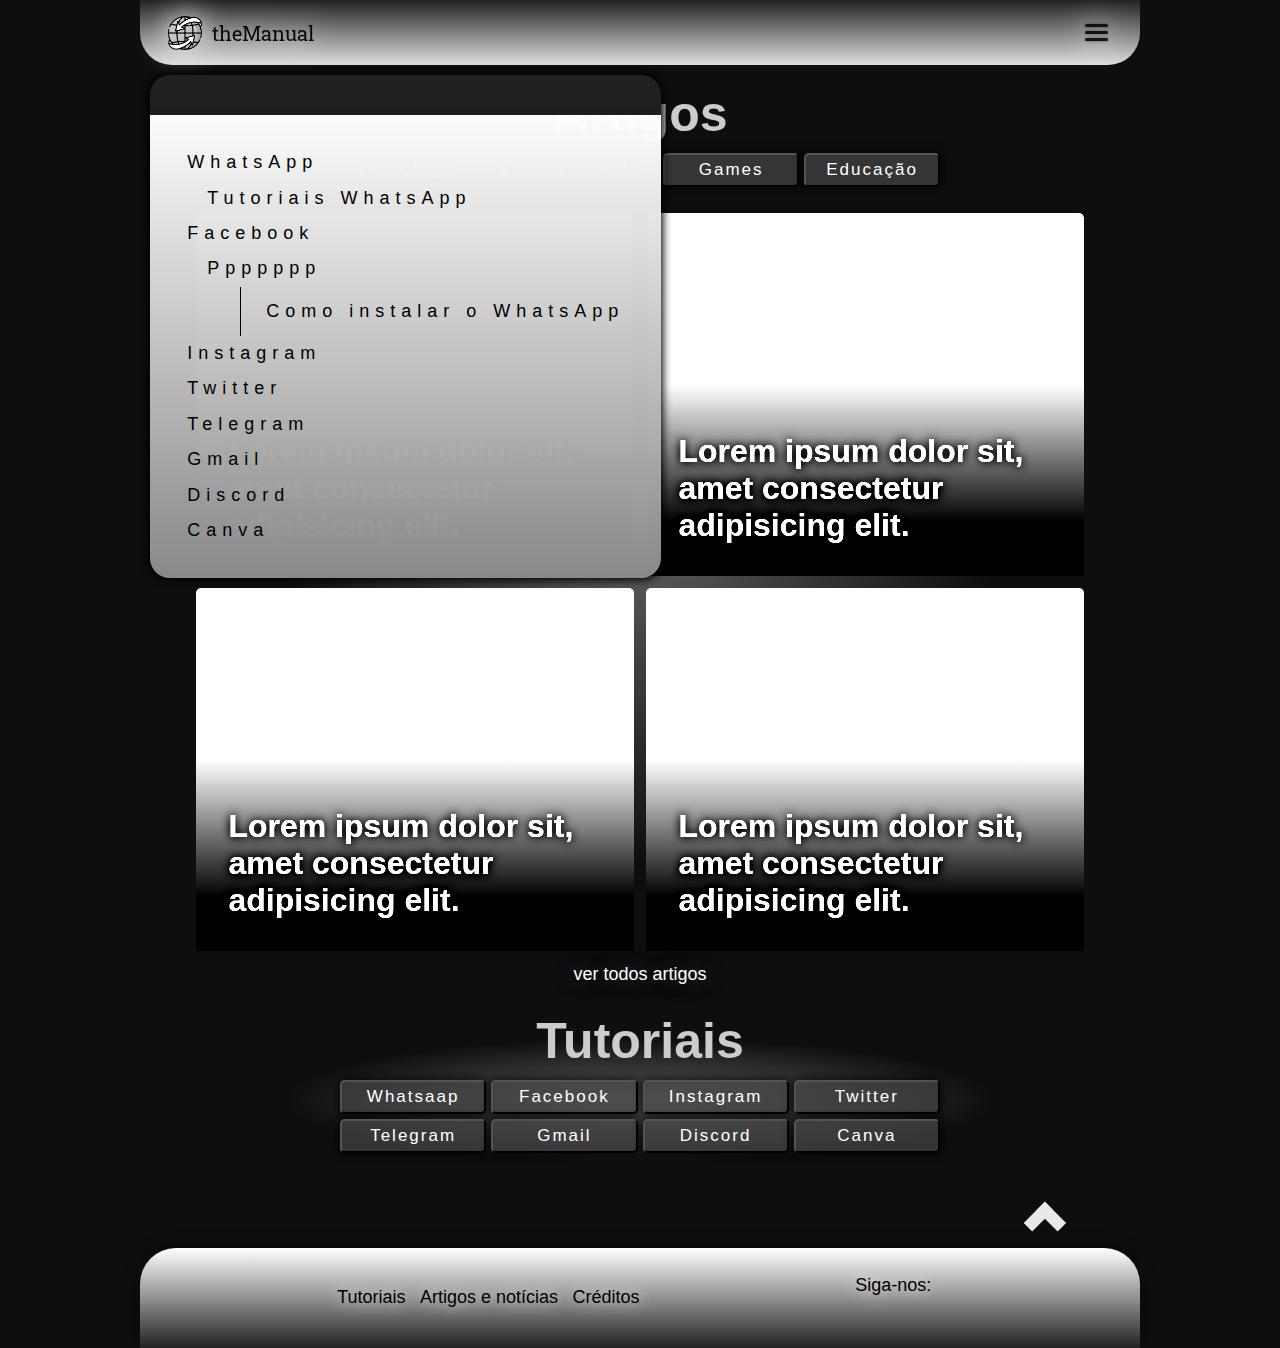
==== commit 2c767fe2: "Initial commit" ====
--- a/index.html
+++ b/index.html
@@ -52,94 +52,7 @@
         <li><a href="#" class="itensdomenu" id="i11" onclick="lista11()">Tutoriais WhatsApp</a></li>
 
         <ul id="lista11">
-            <li><a href="artigo1.html" class="itensdomenu link" id="i111">Como instalar</a></li>
-
-            <li><a href="artigo1.html" class="itensdomenu link" id="i111">Como apagar sua conta</a></li>
-
-            <li><a href="artigo2.html" class="itensdomenu link" id="i112">Como editar o seu perfil</a></li>
-
-            <li><a href="artigo3.html" class="itensdomenu link" id="i113">Como mudar o papel de parede</a></li>
-
-            <li><a href="artigo3.html" class="itensdomenu link" id="i113">Como enviar mensagens de voz
-            </a></li>
-
-            <li><a href="artigo6.html" class="itensdomenu link" id="i118">Como usar emojis</a></li>
-
-            <li><a href="artigo6.html" class="itensdomenu link" id="i11_10">Como enviar arquivos de mídia</a></li>
-
-            <li><a href="artigo3.html" class="itensdomenu link" id="i113">Como editar fotos e vídeos
-            </a></li>
-
-            <li><a href="artigo6.html" class="itensdomenu link" id="i11_10">Como enviar e abrir arquivos de mídia de visualização única
-            </a></li>
-
-            <li><a href="artigo3.html" class="itensdomenu link" id="i113">Como salvar seu histórico de conversas
-            </a></li>
-
-            <li><a href="artigo3.html" class="itensdomenu link" id="i113">Como apagar conversas
-            </a></li>
-
-            <li><a href="artigo6.html" class="itensdomenu link" id="i117">Como restaurar seu histórico de conversas</a></li>
-
-            <li><a href="artigo3.html" class="itensdomenu link" id="i113">Como gerenciar suas notificações
-            </a></li>
-    
-            <li><a href="artigo6.html" class="itensdomenu link" id="i119">Como configurar os sons de uma conversa</a></li>
             
-            <li><a href="artigo6.html" class="itensdomenu link" id="i11_10">Como pesquisar no WhatsApp</a></li>
-
-            <li><a href="artigo6.html" class="itensdomenu link" id="i11_10">Como ativar e desativar as mensagens temporárias
-            </a></li>
-
-            <li><a href="artigo4.html" class="itensdomenu link" id="i114">Como mudar o número de telefone</a></li>
-
-            <li><a href="artigo5.html" class="itensdomenu link" id="i115">Como liberar espaço de armazenamento no Whatsaap</a></li>
-
-            <li><a href="artigo5.html" class="itensdomenu link" id="i115">Como criar um grupo e convidar participantes</a></li>
-
-            <li><a href="artigo5.html" class="itensdomenu link" id="i115">Como adicionar e remover participantes de um grupo</a></li>
-
-            <li><a href="artigo5.html" class="itensdomenu link" id="i115">Como gerenciar admins de um grupo</a></li>
-
-            <li><a href="artigo5.html" class="itensdomenu link" id="i115">Como sair de um grupo e apagá-lo
-            </a></li>
-
-            <li><a href="artigo5.html" class="itensdomenu link" id="i115">Como mudar os dados de um grupo</a></li>
-
-            <li><a href="artigo5.html" class="itensdomenu link" id="i115">Como liberar espaço de armazenamento no Whatsaap</a></li>
-
-            <li><a href="artigo5.html" class="itensdomenu link" id="i115">Como liberar espaço de armazenamento no Whatsaap</a></li>
-
-            <li><a href="artigo5.html" class="itensdomenu link" id="i115">Como liberar espaço de armazenamento no Whatsaap</a></li>
-
-            <li><a href="artigo5.html" class="itensdomenu link" id="i115">Como liberar espaço de armazenamento no Whatsaap</a></li>
-
-            <li><a href="artigo5.html" class="itensdomenu link" id="i115">Como liberar espaço de armazenamento no Whatsaap</a></li>
-
-            
-
-            <li></li>
-
-
-           
-
-         
-
-           
-
-            <li><a href="artigo6.html" class="itensdomenu link" id="i11_10">Como usar a lista de transmissão</a></li>
-
-            <li><a href="artigo6.html" class="itensdomenu link" id="i11_10">Como configurar o download automático</a></li>
-
-            <li><a href="artigo6.html" class="itensdomenu link" id="i11_10">Como pesquisar no WhatsApp</a></li>
-
-            <li><a href="artigo6.html" class="itensdomenu link" id="i11_10">Como pesquisar no WhatsApp</a></li>
-
-
-
-
-            
-            <li><a href="artigo6.html" class="itensdomenu link" id="i116">Como mudar o idioma do WhatsApp</a></li>
         </ul></ul>
     
     <li><a class="itensdomenu" id="i2" href="#" onclick="lista1()">Facebook</a></li>
@@ -200,7 +113,7 @@
                 <div class="filtros">
                     <p class="filtros">Tutoriais</p>
                     <ul class="filtros">
-                        <button>Whatsaap</button>
+                        <button id="whats" onclick="tutoriaiswhatsaap()">Whatsaap</button>
                         <button>Facebook</button>
                         <button>Instagram</button>
                         <button>Twitter</button>
@@ -210,56 +123,10 @@
                         <button>Canva</button>
                     </ul>
                 </div>
-    <div class="tutoriais">
-<a href="">
-
-<h1>Lorem ipsum dolor sit amet consectetur, adipisicing elit</h1>
-
-</a>
-
-<a href="">
-<div class="conteudo">
-
-<h1>Lorem ipsum dolor sit amet consectetur, adipisicing elit</h1>
-
-</div>
-</a>
-
-<a href="">
-<div class="conteudo">
-<div class="titulos">
-<h1>Lorem ipsum dolor sit amet consectetur, adipisicing elit</h1>
-</div>
-</div>
-</a>
-
-<a href="">
-<div class="conteudo">
-<div class="titulos">
-<h1>Lorem ipsum dolor sit amet consectetur, adipisicing elit</h1>
-</div>
-</div>
-</a>
-
-<a href="">
-<div class="conteudo">
-<div class="titulos">
-<h1>Lorem ipsum dolor sit amet consectetur, adipisicing elit</h1>
-</div>
-</div>
-</a>
-
-<a href="">
-<div class="conteudo">
-<div class="titulos">
-<h1>Lorem ipsum dolor sit amet consectetur, adipisicing elit</h1>
-</div>
-</div>
-</a>
-
-</div>
+              
+    <div class="tutoriais" id="listadetutoriais"></div>
    
-<p class="vermais"><a href="tutoriais.html">ver todos</a></p>     
+<p class="vermais"><a onclick="tutoriaiswhatsaap()" id="esconder" >esconder[x]</a><a onclick="vermais()" id="vermais" >mais[v]</a></p>     
                      
 </div>
         
@@ -280,8 +147,8 @@
 <div class="redessociais">
     <p>Siga-nos:</p>
     <a href=""><img class="iconederedesocial" src="https://z-p3-scontent.fcgh11-1.fna.fbcdn.net/v/t39.8562-6/275949698_3248957128655833_369430323747988984_n.png?_nc_cat=101&ccb=1-5&_nc_sid=6825c5&_nc_eui2=AeGv3BRJpBcjPAH3pOESz_pJeyPMd0Cn9cF7I8x3QKf1wf2sRn7IFrOdzhXopxxXiRBgDlvF0oQjTH8OuIH7R4AB&_nc_ohc=llzCnmeD52gAX9xhO9U&_nc_ht=z-p3-scontent.fcgh11-1.fna&oh=00_AT9pFyeVRrnbANekO7j1EOdYmAEQJdbubK_cCa2KDioDNw&oe=6254CA2E" alt=""></a>
-    <a href=""><img src="https://z-p3-scontent.fcgh11-1.fna.fbcdn.net/v/t39.8562-6/276079790_239645664974434_7595452976573962628_n.png?_nc_cat=102&ccb=1-5&_nc_sid=6825c5&_nc_eui2=AeGFP73FPVTzNFbgTQWbLOrllcpaZa-2CP-Vylplr7YI_8tnNfLNW68wwIf35jZS9WAdz3dlkGQc_7MuTLLZopUg&_nc_ohc=3Wj9bDCggCcAX_jdUA2&_nc_ht=z-p3-scontent.fcgh11-1.fna&oh=00_AT9ttFjBmIs5ZjD2JxI4LoeM0H8khSKEPakTUR5iVDxdIA&oe=6255F631" alt=""></a>
-    <a href=""><img src="https://z-p3-scontent.fcgh11-1.fna.fbcdn.net/v/t39.8562-6/276008099_472069827986519_2757774944745661943_n.png?_nc_cat=110&ccb=1-5&_nc_sid=6825c5&_nc_eui2=AeFgq6gwBq_AjncsPDmNQa1nFlvAEiFpjfoWW8ASIWmN-vUwYsgG-IkOUmfDCqZsWTEBOVjiWB_TrJMpvHDm2-_r&_nc_ohc=yjWaj2zoqwEAX97VvEu&_nc_ht=z-p3-scontent.fcgh11-1.fna&oh=00_AT8ZQYzAp8JPpvKruM2OdG60-RvupcPj3k8XMZ2TtiD3OA&oe=6255FA25" alt=""></a>
+    <a href=""><img class="iconederedesocial" src="https://z-p3-scontent.fcgh11-1.fna.fbcdn.net/v/t39.8562-6/276079790_239645664974434_7595452976573962628_n.png?_nc_cat=102&ccb=1-5&_nc_sid=6825c5&_nc_eui2=AeGFP73FPVTzNFbgTQWbLOrllcpaZa-2CP-Vylplr7YI_8tnNfLNW68wwIf35jZS9WAdz3dlkGQc_7MuTLLZopUg&_nc_ohc=3Wj9bDCggCcAX_jdUA2&_nc_ht=z-p3-scontent.fcgh11-1.fna&oh=00_AT9ttFjBmIs5ZjD2JxI4LoeM0H8khSKEPakTUR5iVDxdIA&oe=6255F631" alt=""></a>
+    <a href=""><img class="iconederedesocial" src="https://z-p3-scontent.fcgh11-1.fna.fbcdn.net/v/t39.8562-6/276008099_472069827986519_2757774944745661943_n.png?_nc_cat=110&ccb=1-5&_nc_sid=6825c5&_nc_eui2=AeFgq6gwBq_AjncsPDmNQa1nFlvAEiFpjfoWW8ASIWmN-vUwYsgG-IkOUmfDCqZsWTEBOVjiWB_TrJMpvHDm2-_r&_nc_ohc=yjWaj2zoqwEAX97VvEu&_nc_ht=z-p3-scontent.fcgh11-1.fna&oh=00_AT8ZQYzAp8JPpvKruM2OdG60-RvupcPj3k8XMZ2TtiD3OA&oe=6255FA25" alt=""></a>
 </div>
  
 </footer>
@@ -290,5 +157,7 @@
 
 </body>
 <script src="js.js"></script>
-<script src="tutoriaisindex.js"></script>
+<script src="tutoriais.js"></script>
+<script src="dados.js"></script>
+
 </html>
--- a/style.css
+++ b/style.css
@@ -8,12 +8,15 @@
     font-family: Arial, Helvetica, sans-serif;
 }
 
+
+
 body/*todo o conteúdo do site*/{
     position: relative;
     font-family: -apple-system, BlinkMacSystemFont, 'Segoe UI', Roboto, Oxygen, Ubuntu, Cantarell, 'Open Sans', 'Helvetica Neue', sans-serif;
     display: flex;
     justify-content: center; 
     background-color: rgb(14, 14, 14);
+   
 }
 
 #corpo/*conteúdo do site, (que fica no meio)*/{
@@ -57,7 +60,7 @@
 }
 
 footer div.redessociais p/*parágrafos dentro do container de redes sociais*/{
-    margin: 5px;
+    
     text-shadow: 0px 0px 15px white;
 }
 
@@ -78,7 +81,7 @@
 footer div.mapadosite/*container com as abas do site*/{
     font-size: 18px;
     display: flex;
-    flex-direction: column;
+    flex-direction: row;
     text-align: center;
     text-shadow: 0px 0px 15px white;
 }
@@ -197,7 +200,7 @@
 
 /*----------------------------------TUTORIAIS----------------------------------------*/
 .tutoriais/*Container que hospeda os tutoriais na página index*/{
-    max-width: 720px;
+    max-width: max-content;
     background-color: none;
     justify-items: center;
     flex-direction: column;
@@ -205,24 +208,34 @@
     grid-template-columns: 1fr 1fr;
     display: grid;
     margin: auto;
-    gap: 15px;
+    gap: 10px;
   }
 
-.tutoriais a/*os tutoriais*/{
+.tutoriais a.tutorial/*os tutoriais*/{
     background-image: linear-gradient( rgb(255, 255, 255),rgb(191 191 191) 50%);
-    padding: 10px;
+    padding: 5px;
     border-radius: 1em;
     height: 64px;
     display: flex;
     align-items: center;
     box-shadow: 0px 0px 12px 2px black;
     position: relative;
-    padding-left: 40px;
+    padding-left: 50px;
     width: 302px;
 }
 
+div.iconedotutorial/*container que hospeda a imagem do tutorial*/{
+    position: absolute;
+    left: 0;
+}
+img.iconederedesocial/*imagem do tutorial*/{
+    height: 30px;
+    margin: 10px;
+}
+
 .tutoriais h1/*títulos de todos os tutoriais*/{
-font-size: 22px;
+font-size: 18px;
+margin: 0px;
 }
 
 /*--------------------------------Títulos no meio da página----------------------*/
@@ -259,7 +272,7 @@
 .filtros button/*todos os botões dentro de qualquer elemento artigos relacionados*/{
     padding: 5px 15px;
     border-radius: 5px;
-    color: rgb(238, 238, 238);
+    color: rgb(255, 255, 255);
     font-size: 17px;
     background-color: rgba(71, 71, 71, 0.685);
     font-family: Arial, Helvetica, sans-serif;
@@ -273,6 +286,8 @@
 
 
 
+
+
 @media /*retirando a animação em celulares*/(max-width:1280px) {
 .artigosrelacionados button:hover/*animação*/{
     background-color: rgb(233, 233, 233);
@@ -285,7 +300,7 @@
 }
 
 p.vermais a/*link do botão de ver ver todos*/{
-    text-decoration: underline;
+    cursor: pointer;
     text-shadow: 0px 0px 20px rgba(87, 87, 87, 0.692);
     color: #ffffff;
     margin: auto;
@@ -363,7 +378,7 @@
     font-size: 18px;
     list-style-type: circle;
     letter-spacing: 6px;
-    margin: 0px;
+    margin: 7px 0px;
     margin-left: 1em;
 }
 .link:hover/*animação*/{
@@ -376,22 +391,17 @@
     display: none;
     flex-direction: column;
     width: max-content;
+    max-width: 600px;
     
+    overflow: auto;
     position: absolute;
     padding: 30px;
     border-radius: 20px;
-   
-   
     border-top: 40px solid rgba(0, 0, 0, 0.774) ;
     margin: 10px;
-    
-   transition: 500ms ease-in;
- z-index: 1;
-    
+    transition: 500ms ease-in;
+    z-index: 1;
     background-image: linear-gradient(to top,rgba(138, 138, 138, 0.99),rgba(255, 255, 255, 0.99));
-
-
- 
 }
 
 @media /*responsividade da lista0 e os itens da lista disposta no menu*/(max-width:770px){
@@ -413,7 +423,7 @@
 
 #lista0 ul /*todas as listas depois da lista zero*/{
     margin-left: 20px;
-    display: none;
+    display: flex;
     transition: 400ms ease-in-out;
     flex-direction: column;
 }
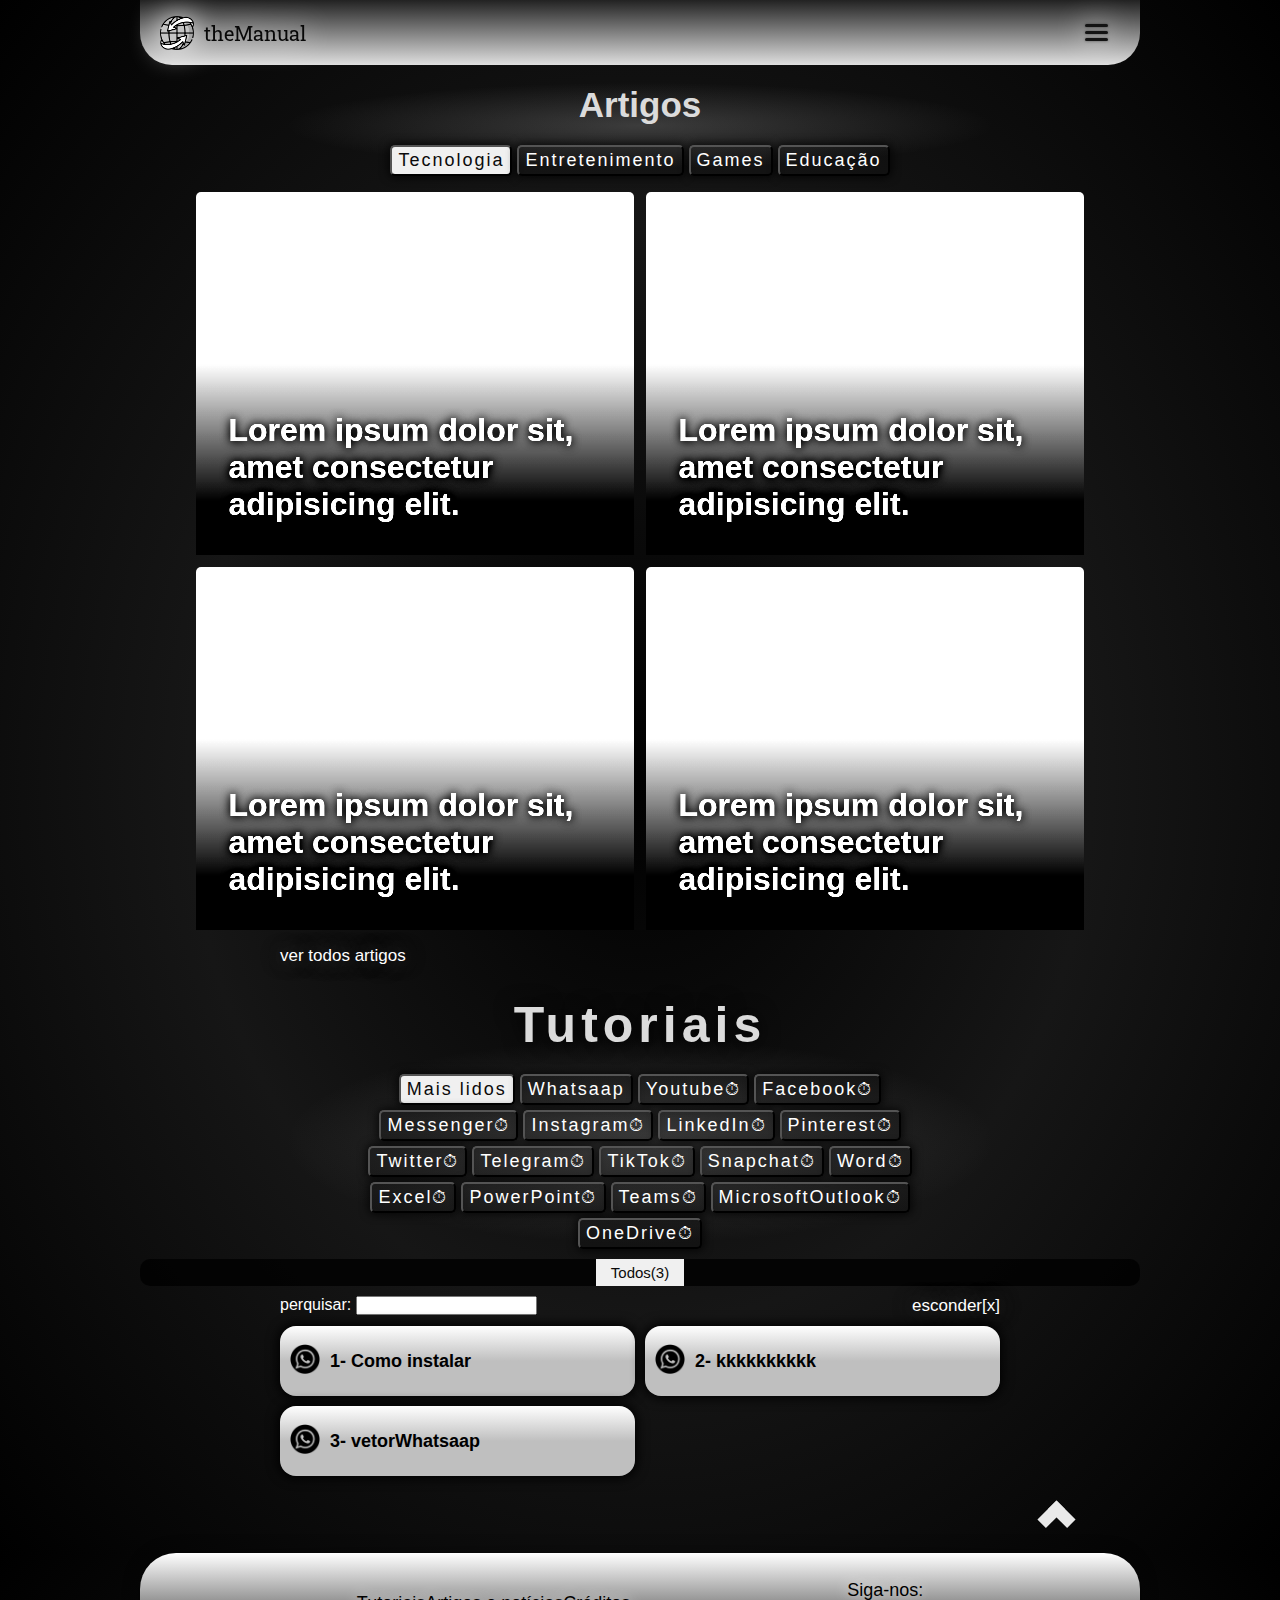
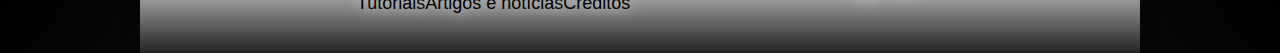
==== commit e129d400: "28/04/22" ====
--- a/index.html
+++ b/index.html
@@ -46,34 +46,7 @@
          
 
 <ul id="lista0">    
-    <li><a class="itensdomenu" id="i1" href="#" onclick="lista1()">WhatsApp</a></li>
-    
-    <ul id="lista1">
-        <li><a href="#" class="itensdomenu" id="i11" onclick="lista11()">Tutoriais WhatsApp</a></li>
-
-        <ul id="lista11">
-            
-        </ul></ul>
-    
-    <li><a class="itensdomenu" id="i2" href="#" onclick="lista1()">Facebook</a></li>
-
-    <ul id="lista2">
-        <li><a class="itensdomenu" href="">Ppppppp</a></li>
-        <ul id="lista21">
-            <li><a href="artigo1.html" class="itensdomenu link" id="i111">Como instalar o WhatsApp</a></li>
-                <ul id="lista21">
-                    
-                </ul>
-                            
-        </ul>
-        
-    </ul>
-    <li><a class="itensdomenu" id="i3" href="#" onclick="lista1()">Instagram</a></li>
-    <li><a class="itensdomenu" id="i4" href="#" onclick="lista1()">Twitter</a></li>
-    <li><a class="itensdomenu" id="i5" href="#" onclick="lista1()">Telegram</a></li>
-    <li><a class="itensdomenu" id="i6" href="#" onclick="lista1()">Gmail</a></li>
-    <li><a class="itensdomenu" id="i7" href="#" onclick="lista1()">Discord</a></li>
-    <li><a class="itensdomenu" id="i8" href="#" onclick="lista1()">Canva</a></li>
+  
 
     </ul>
 
@@ -81,14 +54,14 @@
         <div class="bloco">
             <div class="filtros">
                 <p class="filtros">Artigos</p>
-                <ul class="filtros">
+                <ul class="filtros" id="filtroArtigos">
                     <button>Tecnologia</button>
                     <button>Entretenimento</button>
                     <button>Games</button>
                     <button>Educação</button>
                 </ul>
             </div>
-            
+            </div>
                 <div id="artigos-p">
                     <article class="artigo-p">
                         <h1>Lorem ipsum dolor sit, amet consectetur adipisicing elit.</h1>
@@ -106,29 +79,34 @@
                     </article>
                 </div>
                 <p class="vermais"><a href="tutoriais.html">ver todos artigos</a></p>     
-        </div>
+        
 
           
             <div class="bloco">
+                <h1 id="tutoriais" class="filtros">Tutoriais</h1>
                 <div class="filtros">
-                    <p class="filtros">Tutoriais</p>
-                    <ul class="filtros">
-                        <button id="whats" onclick="tutoriaiswhatsaap()">Whatsaap</button>
-                        <button>Facebook</button>
-                        <button>Instagram</button>
-                        <button>Twitter</button>
-                        <button>Telegram</button>
-                        <button>Gmail</button>
-                        <button>Discord</button>
-                        <button>Canva</button>
+                    
+                    <ul class="filtros" id="filtro1">
+                    </ul>
+                    
+                    <ul id="filtro2"> 
                     </ul>
                 </div>
-              
-    <div class="tutoriais" id="listadetutoriais"></div>
+                    <div>
+                        
+                        
+                        
+                    </div>
+                </div>
+    <p class="vermais">
+        <label for="pesquisar" id="campopesquisa">perquisar: <input type="text" name="perquisar" id="pesquisa"></label>
+        <span id="resultados"></span><a onclick="tutoriaiswhatsaap()" id="esconder">esconder[x]</a></p> 
+    <div class="tutoriais" id="listadetutoriais">[ERRO] tutoriais não carregados!</div>
+    <div id="vermais"></div>
    
-<p class="vermais"><a onclick="tutoriaiswhatsaap()" id="esconder" >esconder[x]</a><a onclick="vermais()" id="vermais" >mais[v]</a></p>     
+
                      
-</div>
+
         
 <div class="voltaraotopo">
 <a href="#corpo"></a>
@@ -154,10 +132,10 @@
 </footer>
 
 </div>    
+<script src="js.js"></script>
+<script src="index.js"></script>
+<script src="dados.js"></script>
+</body>
 
-</body>
-<script src="js.js"></script>
-<script src="tutoriais.js"></script>
-<script src="dados.js"></script>
 
 </html>
--- a/style.css
+++ b/style.css
@@ -15,7 +15,7 @@
     font-family: -apple-system, BlinkMacSystemFont, 'Segoe UI', Roboto, Oxygen, Ubuntu, Cantarell, 'Open Sans', 'Helvetica Neue', sans-serif;
     display: flex;
     justify-content: center; 
-    background-color: rgb(14, 14, 14);
+    background-image: radial-gradient(#000000, #161616,black );
    
 }
 
@@ -30,7 +30,6 @@
 
 a/*todos os links*/{
     text-decoration: none;
-    padding: 0.4em;
     color:rgb(0, 0, 0);
 }
 a:hover/*animação dos links*/{
@@ -201,27 +200,26 @@
 /*----------------------------------TUTORIAIS----------------------------------------*/
 .tutoriais/*Container que hospeda os tutoriais na página index*/{
     max-width: max-content;
-    background-color: none;
     justify-items: center;
-    flex-direction: column;
-    box-sizing: border-box;
+    display: grid;
     grid-template-columns: 1fr 1fr;
-    display: grid;
+    grid-auto-rows: max-content;
     margin: auto;
     gap: 10px;
+    
   }
 
 .tutoriais a.tutorial/*os tutoriais*/{
     background-image: linear-gradient( rgb(255, 255, 255),rgb(191 191 191) 50%);
     padding: 5px;
     border-radius: 1em;
-    height: 64px;
+    height: 60px;
     display: flex;
     align-items: center;
     box-shadow: 0px 0px 12px 2px black;
     position: relative;
     padding-left: 50px;
-    width: 302px;
+    width: 300px;
 }
 
 div.iconedotutorial/*container que hospeda a imagem do tutorial*/{
@@ -238,50 +236,123 @@
 margin: 0px;
 }
 
-/*--------------------------------Títulos no meio da página----------------------*/
+/*--------Títulos no meio da página e filtros--------*/
 
 .bloco/*container que hospeda a div.artigos relacionados*/{
-    background-image: radial-gradient(rgba(177, 177, 177, 0.493), transparent 50%);
-    margin-bottom: 20px;
+    background-image: radial-gradient(rgb(169 169 169 / 28%), transparent 50%);
 }
 
 div.filtros/*container que hospeda esses títulos e seus botões*/{
     width: 100%;
     margin: 20px auto;
-}
+    display: flex;
+    flex-direction: column;
+    color: white;
+    
+}
+
+div.bloco div/*todas as div dentro de bloco*/{
+    color: #dddddd;
+    margin: auto;
+    width: 100%;
+    display: flex;
+    justify-content: center;
+    flex-direction: column;
+    text-align: center;
+}
+
+label#campopesquisa/*caixa pesquisar*/{
+    color: white;
+
+}
+
 
 ul.filtros/*container para os butões de filtro*/{
     max-width: 600px;
     margin: 10px auto;
-    display: grid;
-    grid-template-columns: 1fr 1fr 1fr 1fr;
+    /* display: grid;*/
+    /* grid-template-columns: 1fr 1fr 1fr 1fr; */
     justify-content: center;
-    gap: 05px;
-}
-
-p.filtros/*Títulos no meio da página indicando artgos, tutoriais...*/{
+    gap: 05px; 
+    display: flex;
+    flex-wrap: wrap;
+}
+ul#filtro2/*segundo container para os butões de filtro*/{
+    background-color: rgba(0, 0, 0, 0.781);
+    display: flex;
+    flex-wrap: wrap;
+    justify-content: center;
+    border-radius: 10px;
+}
+ul#filtro2 button/*botões de filtro do segundo container*/{
+    all: unset;
+    padding: 0;
+    padding: 5px 15px;
+    font-size: 15px;
+    color: rgb(230, 230, 230);
+   
+}
+
+
+p.filtros,h1.filtros/*Títulos no meio da página indicando artgos, tutoriais...*/{
     font-family: -apple-system, BlinkMacSystemFont, 'Segoe UI', Roboto, Oxygen, Ubuntu, Cantarell, 'Open Sans', 'Helvetica Neue', sans-serif;
     text-align: center;
-    font-size: 50px;
-    color: rgb(204, 204, 204);
+    font-size: 35px;
+    margin: 10px 0px;
+    color: rgb(219 219 219);
     font-weight: bold;
     margin-top: 20px;
     margin-bottom: 10px;
 }
+h1.filtros{
+    font-size: 50px;
+    text-shadow: 0 0 20px black;
+    letter-spacing: 5px;
+}
 
 .filtros button/*todos os botões dentro de qualquer elemento artigos relacionados*/{
-    padding: 5px 15px;
+    padding: 3px 6px;
     border-radius: 5px;
     color: rgb(255, 255, 255);
-    font-size: 17px;
-    background-color: rgba(71, 71, 71, 0.685);
+    font-size: 18px;
+    background-color: none;
     font-family: Arial, Helvetica, sans-serif;
     letter-spacing: 2px;
     box-shadow: 0px 0px 9px 2px rgba(0, 0, 0, 0.692);  
+    transition: 100ms;
 
 }
 .filtros button:hover/*animação*/{
     background-color: rgba(197, 197, 197, 0.664);
+}
+/*
+button.embreve::after{
+   content: "⏱";
+   margin-left: 0px 10px;
+   text-shadow: 0px 0px 10px rgba(255, 255, 255, 0.486);
+   
+}*/
+
+div#vermais{
+    margin: auto;
+    display: flex;
+    justify-content: center;
+    margin: 5px;
+}
+
+span.vermais{
+    width: 12px;
+    height: 12px;
+    background-color: rgb(255, 255, 255);
+    border-radius: 10px;
+    border: 1px solid rgb(129, 129, 129);
+    margin: 2px;
+    opacity: 60%;
+}
+span.vermais:hover{
+    box-shadow: 0px 0px 15px 1px white;
+    transition: 30ms;
+    opacity: 100%;
 }
 
 
@@ -296,15 +367,21 @@
 
 p.vermais/*botão para ver todos os artigos ou tutoriais*/{
    display: flex;
-   justify-content: end;
-}
-
-p.vermais a/*link do botão de ver ver todos*/{
+   justify-content: space-between;
+   max-width: 720px;
+   margin: auto;
+   padding: 10px;
+}
+
+p.vermais a/*link do botão de esconder*/{
     cursor: pointer;
     text-shadow: 0px 0px 20px rgba(87, 87, 87, 0.692);
     color: #ffffff;
-    margin: auto;
-    font-size: 18px;
+    font-size: 17px;
+}
+p.vermais span/*informações acima dos tutoriais*/{
+    color: #ffffff;
+    padding: 7px;
 }
 
 @media /*responsividade dos tutoriais, filtros, */(max-width:900px){
@@ -315,15 +392,7 @@
 .tutoriais a{
     margin: 0px 10px;
 }
-ul.filtros{
-    grid-template-columns: 1fr 1fr;
-    padding: 0px 10px;
-}
-ul.filtros button{
-    width: 100%;
-   
-   
-}
+
 }
 
 @media /*responsividade do menu hamburguer, logo, artigos principais*/(max-width:650px){
@@ -349,16 +418,12 @@
     grid-template-columns: 1fr;
     grid-auto-rows: 230px;
     width: auto; 
-}
-
-/*melhorando a sombra interna dos filtros*/
-.bloco{
-    background-image: radial-gradient(#dddddd , #00000000 70%);
 }}
 
 /*---------------------------------------LISTAS------------------------------------*/
 
 .itensdomenu/*(links) da lista disposta no menu*/{
+    padding: 7px;
     margin: 0px;
     justify-content: left;
     color: rgb(0, 0, 0);
@@ -371,6 +436,7 @@
 }
 .itensdomenu:hover{
     letter-spacing: 4px;
+    transition: 300ms;
 }
 
 .link/*links que levam a uma nova página*/{
@@ -391,9 +457,7 @@
     display: none;
     flex-direction: column;
     width: max-content;
-    max-width: 600px;
     
-    overflow: auto;
     position: absolute;
     padding: 30px;
     border-radius: 20px;
@@ -443,13 +507,13 @@
 }
 
 div.voltaraotopo a/*cubo que compõe a seta*/{ 
-    width: 5px;
-    height: 5px;
+    width: 15px;
+    height: 15px;
     border: 12px solid rgb(233, 233, 233);
     border-bottom: none;
     border-right: none;
     transform: rotate(45deg);
-    margin: 0px 30px 10px 0px;
+    margin: 20px;
 }
 div.voltaraotopo a:hover/*animação*/{
     filter: opacity(70%);
